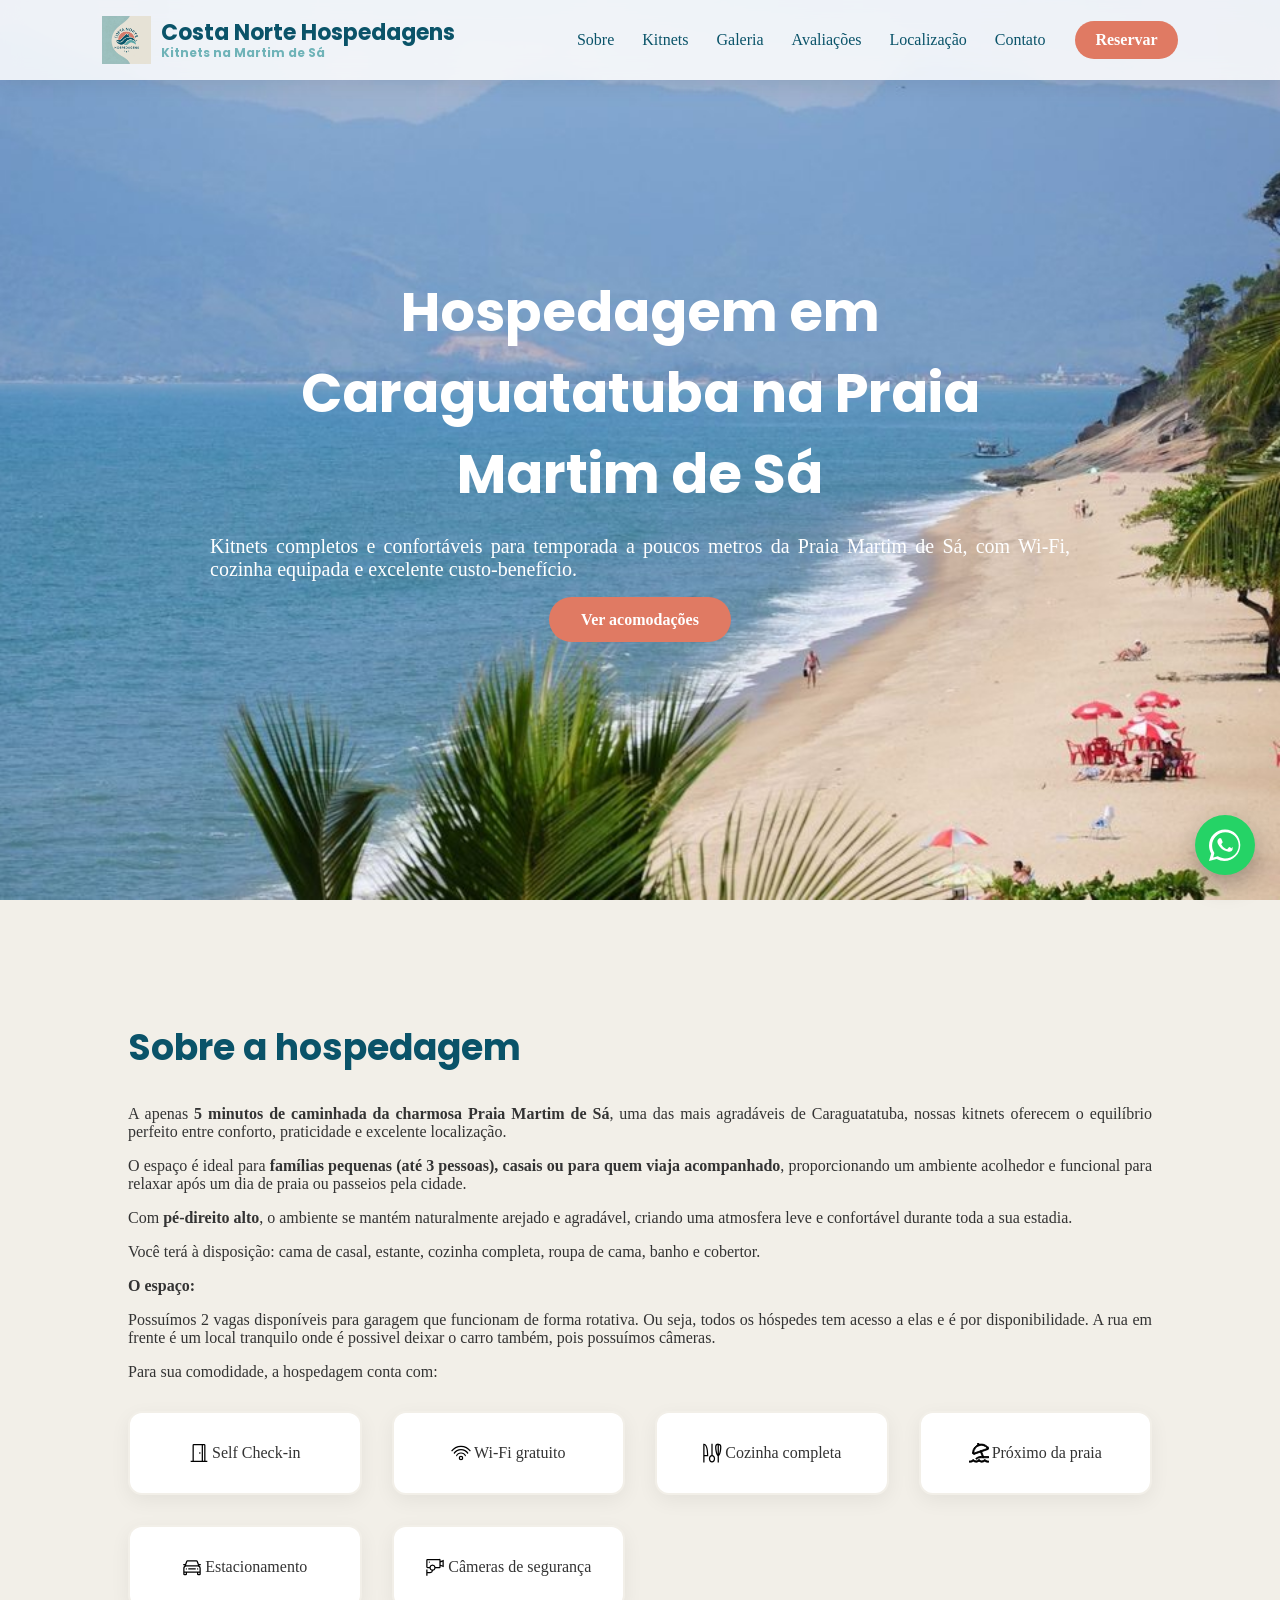
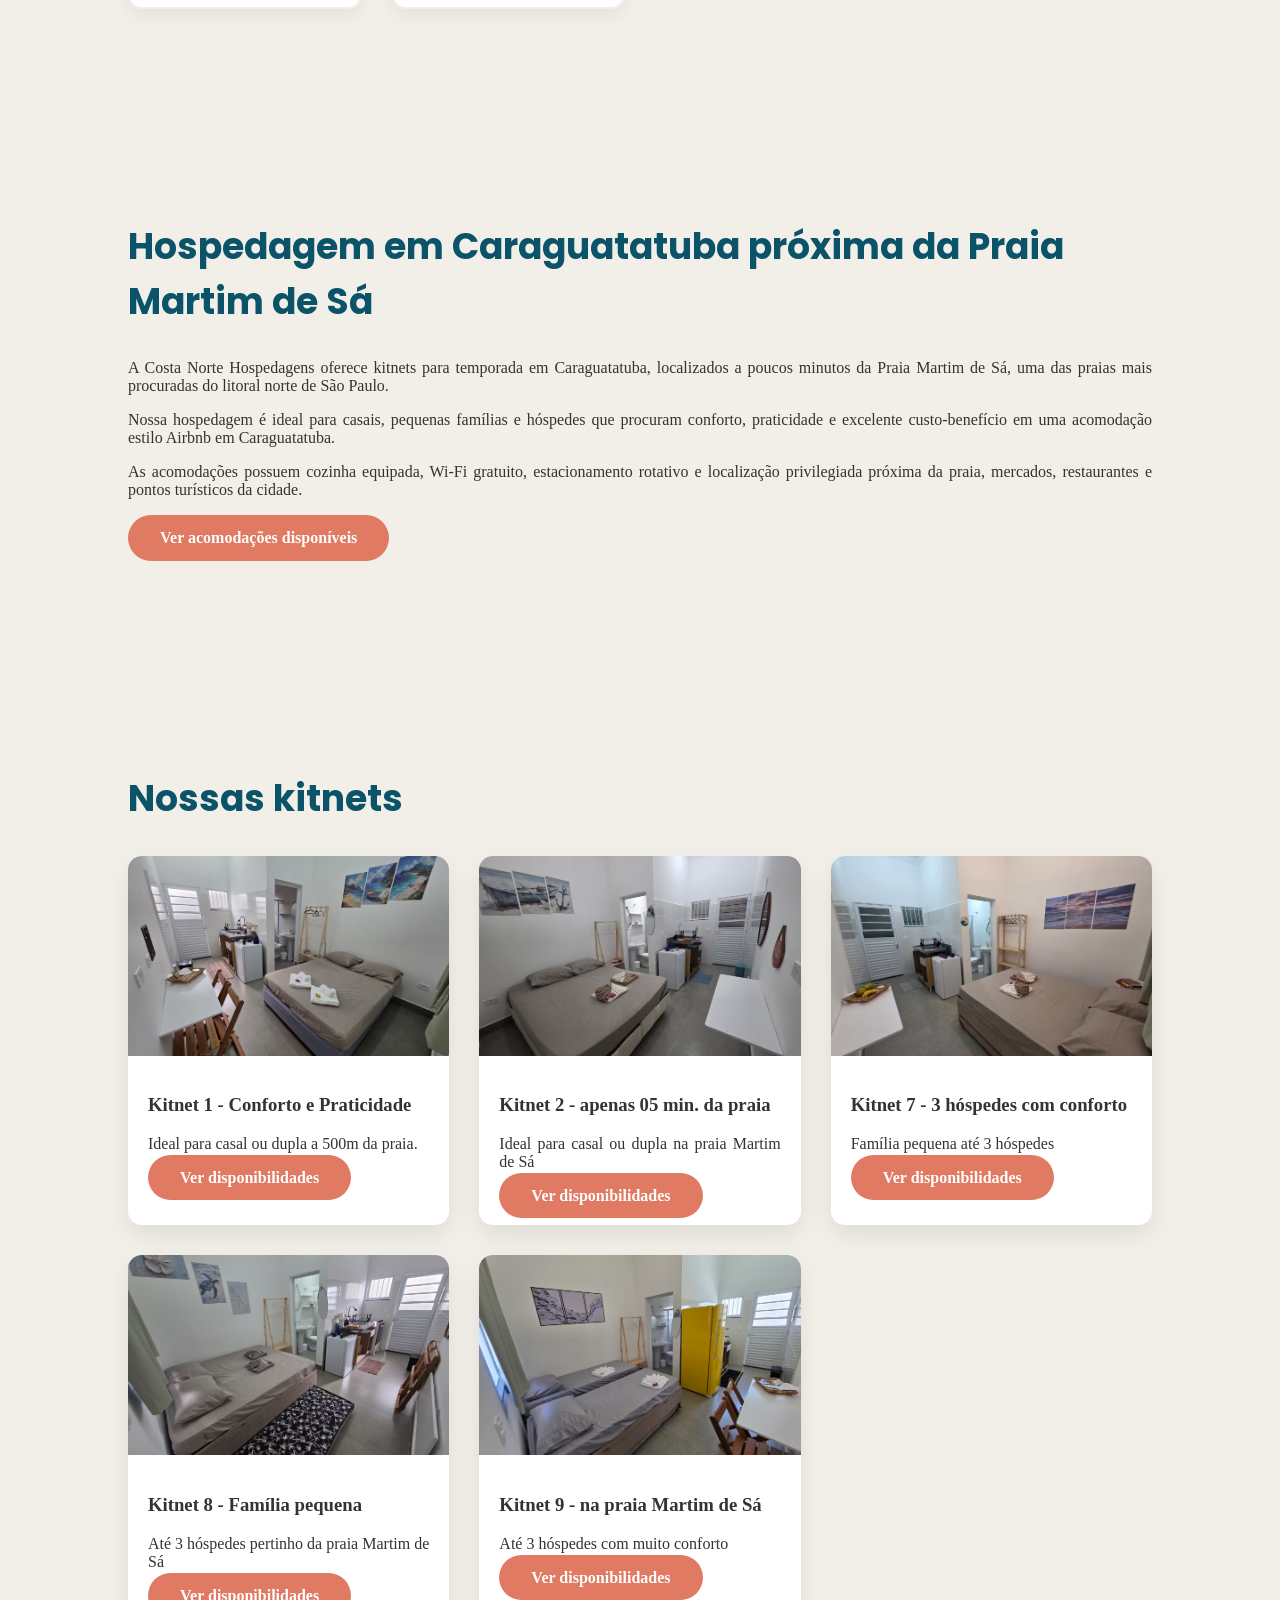
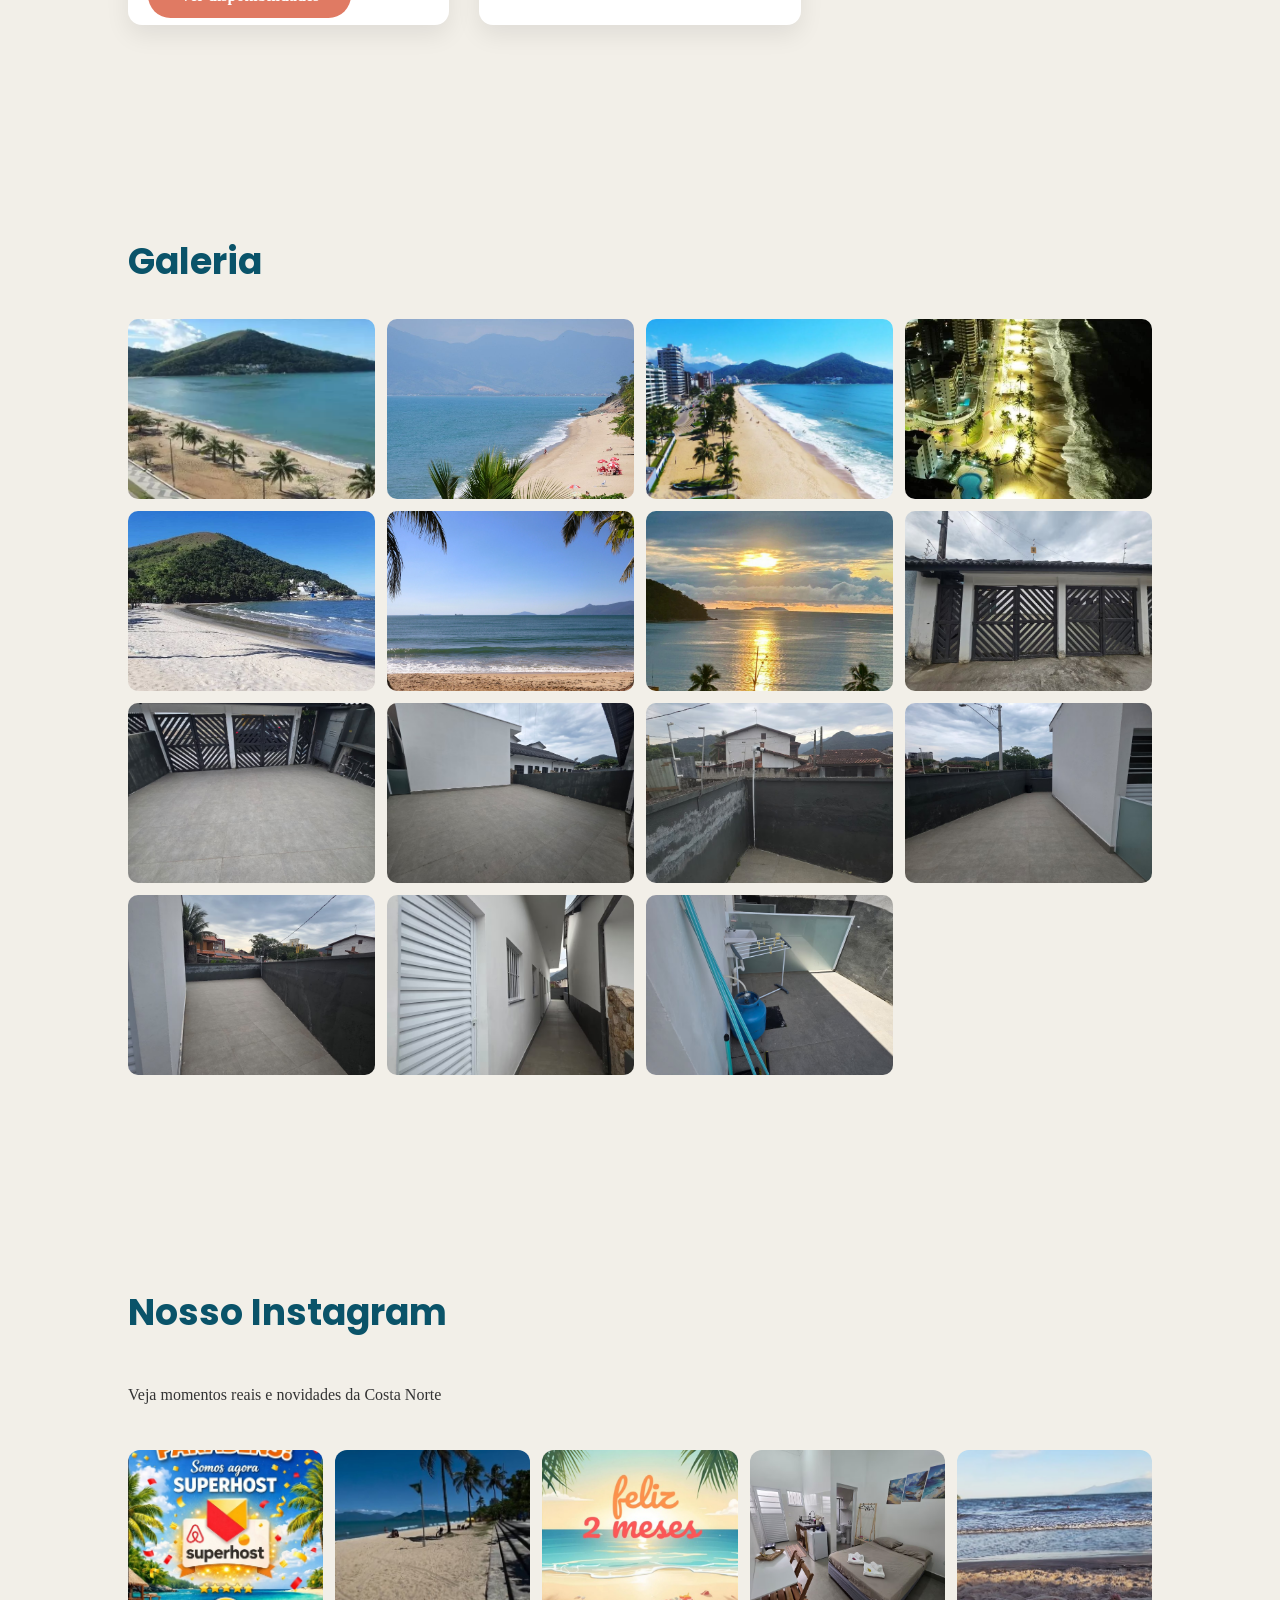
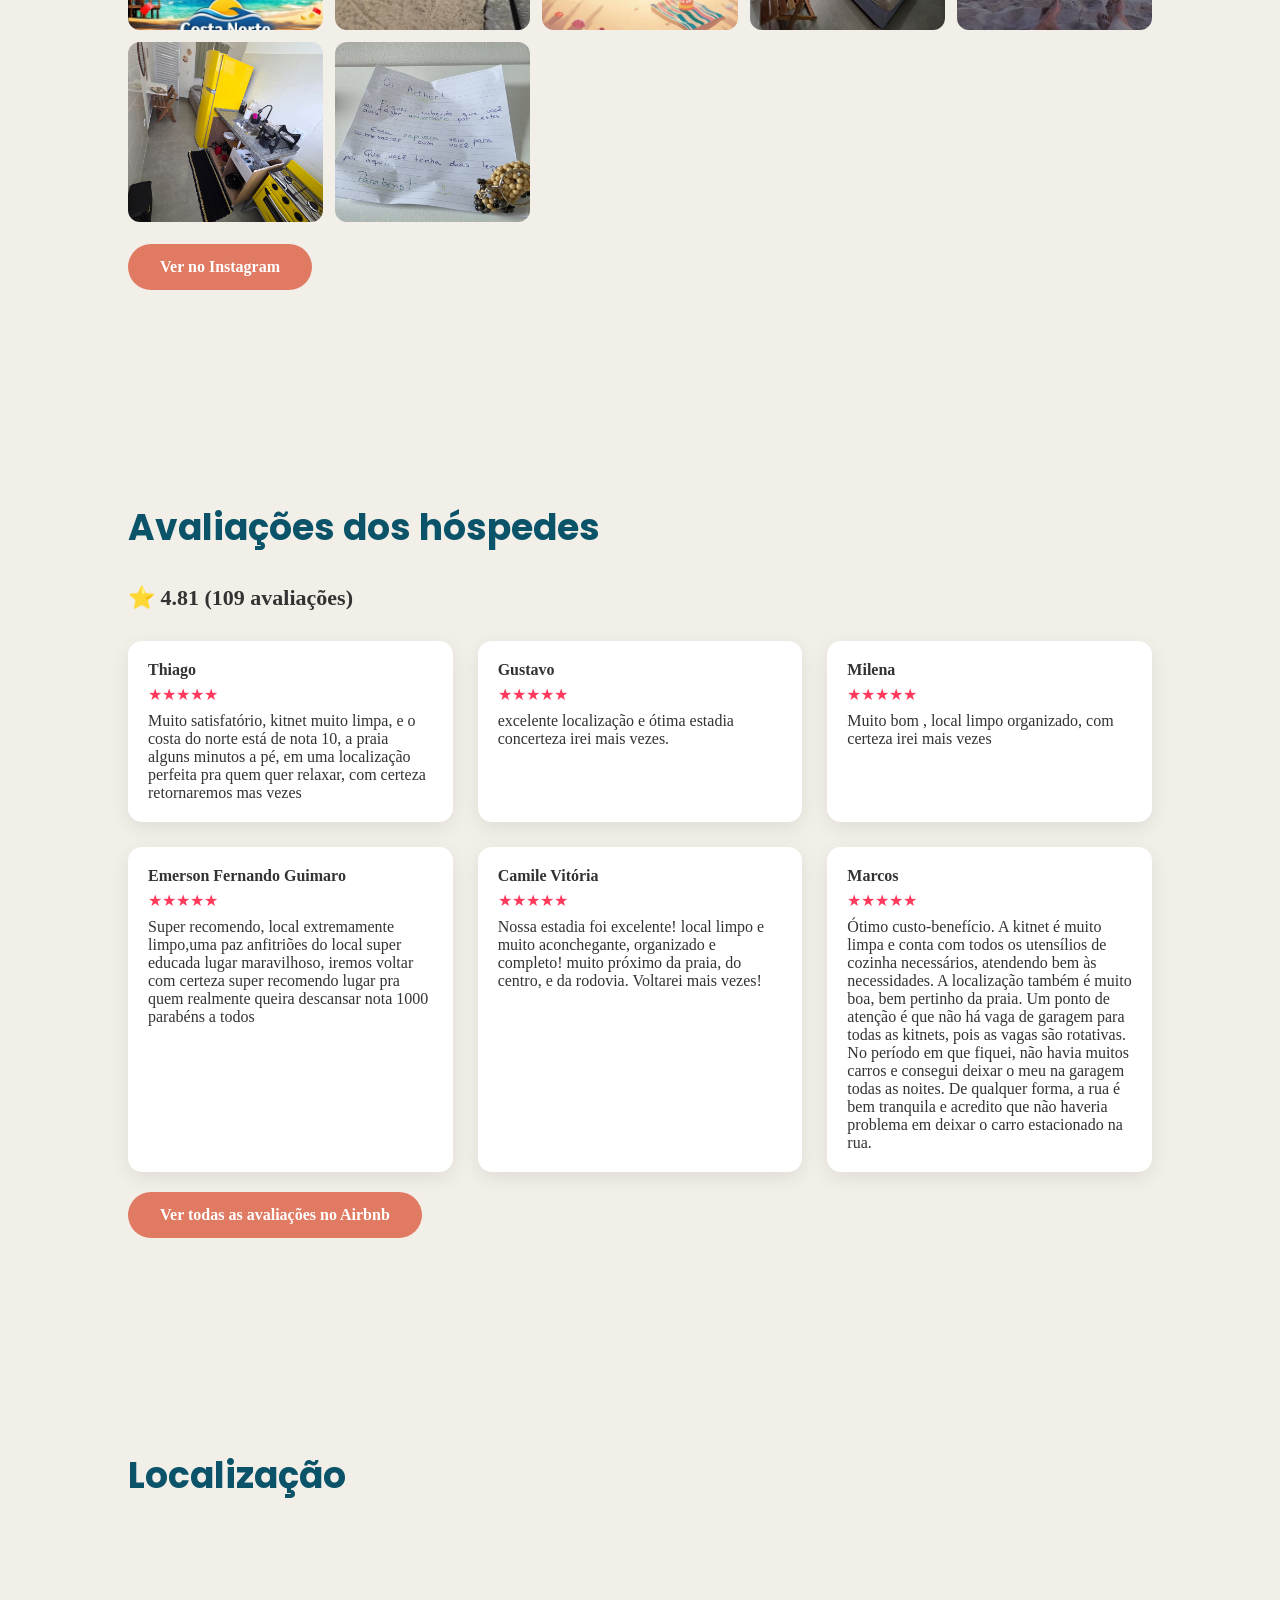
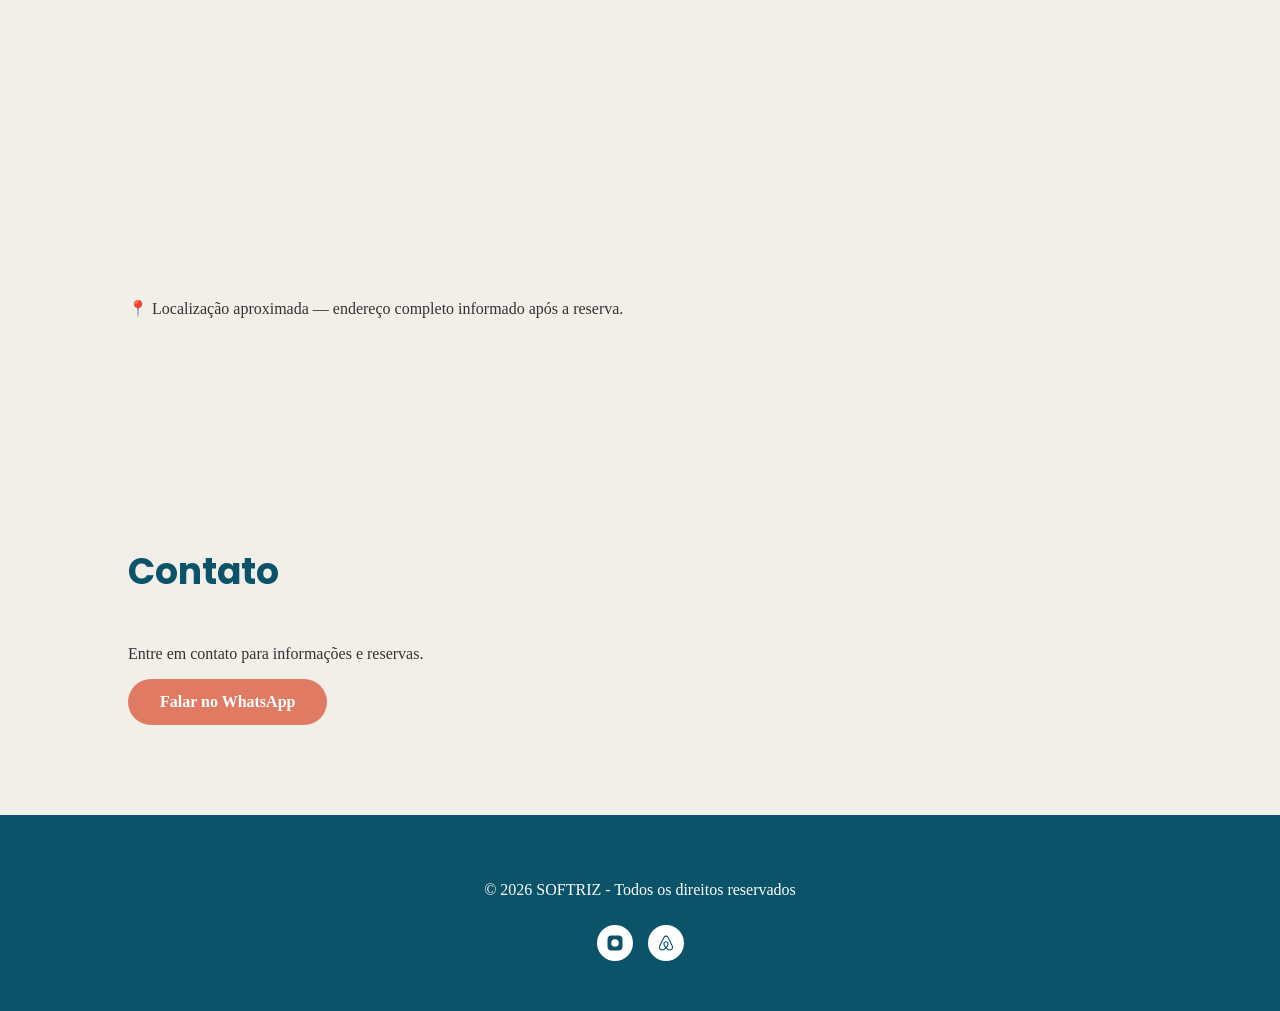
==== index.html @ 61e5118e "Add files via upload" ====
<html lang="pt-BR">

<head>
    <meta charset="UTF-8">
    <meta name="viewport" content="width=device-width, initial-scale=1.0">
    <title>Hospedagem em Caraguatatuba | Kitnets na Praia Martim de Sá</title>

    <!-- SEO -->
    <meta name="description"
        content="Kitnets para temporada em Caraguatatuba, a 5 min da Praia Martim de Sá. Conforto, Wi-Fi e estacionamento com o melhor custo-benefício. Reserve agora!">
    <!-- <meta name="keywords"
        content="airbnb em Caraguatatuba SP, kitnet Martim de Sá, airbnb Martim de Sá, hospedagem em Caraguatatuba, Costa Norte Hospedagens, hospedagem na praia Martim de Sá" /> -->
    <meta name="robots" content="index, follow" />

    <link rel="canonical" href="https://www.costanortehospedagens.com.br/" />

    <!-- Open Graph -->
    <meta property="og:title" content=">Hospedagem em Caraguatatuba | Kitnets na Praia Martim de Sá" />
    <meta property="og:description"
        content="Sua kitnet a poucos metros da praia em Caraguatatuba. Conforto e praticidade para sua temporada." />
    <meta property="og:image" content="https://www.costanortehospedagens.com.br/img/martim-de-sa3.jpeg" />
    <meta property="og:url" content="https://www.costanortehospedagens.com.br/" />
    <meta property="og:type" content="website" />
    <meta property="og:site_name" content="Costa Norte Hospedagens" />
    <meta property="og:locale" content="pt_BR" />

    <link rel="stylesheet" href="./index.css">

    <link rel="preconnect" href="https://fonts.gstatic.com" crossorigin>
    <link rel="preconnect" href="https://fonts.googleapis.com">
    <link href="https://fonts.googleapis.com/css2?family=Poppins:wght@400;600;700&display=swap" rel="stylesheet">

    <!-- Favicon -->
    <link rel="icon" type="image/png" href="https://www.costanortehospedagens.com.br/img/logo.png" />

    <link rel="preload" as="image" href="img/martim-de-sa3.jpeg">
    <!-- <link rel="preload" as="image" href="img/kitnet1/1.webp">
    <link rel="preload" as="image" href="img/kitnet2/1.webp">
    <link rel="preload" as="image" href="img/kitnet7/1.webp">
    <link rel="preload" as="image" href="img/kitnet8/1.webp">
    <link rel="preload" as="image" href="img/kitnet9/1.webp"> -->

    <!-- Schema Hotel -->
    <script type="application/ld+json">
    {
        "@context": "https://schema.org",
        "@type": "VacationRental",
        "@id": "https://www.costanortehospedagens.com.br/#business",
        "identifier": "https://www.costanortehospedagens.com.br/",
        "name": "Costa Norte Hospedagens",
        "description": "Kitnets para temporada em Caraguatatuba, a 5 minutos da Praia Martim de Sá. Conforto e praticidade no Litoral Norte.",
        "url": "https://www.costanortehospedagens.com.br",
        "telephone": "+5512997701634",
        "datePublished": "2025-10-25",
        "additionalType": "https://schema.org/Apartment",
        "priceRange": "$$",
        
        /* Resolvendo o aviso de 8 imagens (use URLs reais das suas fotos) */
        "image": [
            "https://www.costanortehospedagens.com.br/img/martim-de-sa3.jpeg",
            "https://www.costanortehospedagens.com.br/img/kitnet1/1.webp",
            "https://www.costanortehospedagens.com.br/img/kitnet1/2.webp",
            "https://www.costanortehospedagens.com.br/img/kitnet2/1.webp",
            "https://www.costanortehospedagens.com.br/img/kitnet2/2.webp",
            "https://www.costanortehospedagens.com.br/img/kitnet3/1.webp",
            "https://www.costanortehospedagens.com.br/img/kitnet3/2.webp",
            "https://www.costanortehospedagens.com.br/img/fachada.jpg"
        ],

        "address": {
            "@type": "PostalAddress",
            "streetAddress": "Rua Alexandre de Souza Freire, 205, Martim de Sá",
            "addressLocality": "Caraguatatuba",
            "addressRegion": "SP",
            "postalCode": "11662-480",
            "addressCountry": "BR"
        },

        /* Resolvendo o erro crítico containsPlace */
        "containsPlace": [
            {
                "@type": "Accommodation",
                "name": "Kitnet Casal Costa Norte",
                "description": "Unidade privativa para casais com cama de casal e cozinha.",
                "occupancy": {
                    "@type": "QuantitativeValue",
                    "maxValue": 2
                },
                "numberOfBedrooms": 1,
                "numberOfBathroomsTotal": 1,
                "bed": {
                    "@type": "BedDetails",
                    "numberOfBeds": 1,
                    "type": "Cama de Casal"
                },
                "amenityFeature": [
                    { "@type": "LocationFeatureSpecification", "name": "Wi-Fi", "value": true },
                    { "@type": "LocationFeatureSpecification", "name": "Cozinha equipada", "value": true }
                ]
            },
            {
                "@type": "Accommodation",
                "name": "Kitnet Família Costa Norte",                
                "description": "Unidade privativa para casais com cama de casal e cozinha.",
                "occupancy": {
                    "@type": "QuantitativeValue",
                    "maxValue": 3
                },
                "numberOfBedrooms": 1,
                "numberOfBathroomsTotal": 1,
                "bed": {
                    "@type": "BedDetails",
                    "numberOfBeds": 2,
                    "type": "Cama de Casal, cama auxiliar"
                },
                "amenityFeature": [
                    { "@type": "LocationFeatureSpecification", "name": "Wi-Fi", "value": true },
                    { "@type": "LocationFeatureSpecification", "name": "Cozinha equipada", "value": true }
                ]
            }
        ],

        "geo": {
            "@type": "GeoCoordinates",
            "latitude": -23.6245, 
            "longitude": -45.3852
        },
        "amenityFeature": [
            {
                "@type": "LocationFeatureSpecification",
                "name": "Wi-Fi",
                "value": true
            },
            {
                "@type": "LocationFeatureSpecification",
                "name": "Cozinha equipada",
                "value": true
            },
            {
                "@type": "LocationFeatureSpecification",
                "name": "Estacionamento",
                "value": true
            }
        ],
        "review": {
            "datePublished": "2026-05-01",
            "@type": "Review",
            "reviewRating": {
            "@type": "Rating",
            "ratingValue": "5"
            },
            "author": {
            "@type": "Person",
            "name": "Tiago"
            }
        },

        "aggregateRating": {
            "@type": "AggregateRating",
            "ratingValue": "4.8",
            "reviewCount": "109"
        },
        "sameAs": [
            "https://www.instagram.com/costanortehospedagens",
            "https://www.airbnb.com.br/users/profile/1553895779781760983"
        ],        
        "petsAllowed": "false",
        "currenciesAccepted": "BRL",
        "checkinTime": "14:00",
        "checkoutTime": "12:00"        
    }
    </script>     
    <!-- <script type="application/ld+json">
    {
        "@context": "https://schema.org",
        "@type": "VacationRental",
        "name": "Costa Norte Hospedagens",
        "description": "Kitnets para temporada em Caraguatatuba, a 5 minutos da Praia Martim de Sá. Conforto e praticidade no Litoral Norte.",
        "telephone": "+5512997701634",
        "image": "https://www.costanortehospedagens.com.br/img/martim-de-sa3.jpeg",
        "priceRange": "$$",
        "url": "https://www.costanortehospedagens.com.br",
        "address": {
            "@type": "PostalAddress",
            "streetAddress": "Rua Alexandre de Souza Freire, 205, Martim de Sá",
            "addressLocality": "Caraguatatuba",
            "addressRegion": "SP",
            "postalCode": "11662-480",
            "addressCountry": "BR"
        },
        "geo": {
            "@type": "GeoCoordinates",
            "latitude": -23.6245, 
            "longitude": -45.3852
        },
        "amenityFeature": [
            {
                "@type": "LocationFeatureSpecification",
                "name": "Wi-Fi",
                "value": true
            },
            {
                "@type": "LocationFeatureSpecification",
                "name": "Cozinha equipada",
                "value": true
            },
            {
                "@type": "LocationFeatureSpecification",
                "name": "Estacionamento",
                "value": true
            }
        ],
        "review": {
            "@type": "Review",
            "reviewRating": {
            "@type": "Rating",
            "ratingValue": "5"
            },
            "author": {
            "@type": "Person",
            "name": "Tiago"
            }
        },
        "aggregateRating": {
            "@type": "AggregateRating",
            "ratingValue": "4.81",
            "reviewCount": "109"
        },
        "sameAs": [
            "https://www.instagram.com/costanortehospedagens",
            "https://www.airbnb.com.br/users/profile/1553895779781760983"
        ],        
        "petsAllowed": "false",
        "currenciesAccepted": "BRL",
        "checkinTime": "14:00",
        "checkoutTime": "12:00"
    }        
    </script> -->
</head>

<body>
    <div id="menu-overlay"></div>

    <!-- LIGHTBOX GALERIA -->
    <div id="lightbox" class="lightbox">
        <span class="lightbox-close">×</span>
        <button class="lightbox-prev">❮</button>
        <button class="lightbox-next">❯</button>

        <div class="lightbox-content">
            <img id="lightbox-img" src="" alt="Fotos ampliadas da Costa Norte Hospedagens em Caraguatatuba"
                loading="lazy">
            <div class="lightbox-counter" id="lightbox-counter">1 / 1</div>

            <div class="lightbox-thumbs" id="lightbox-thumbs"></div>
        </div>

    </div>

    <header id="site-header">
        <div class="logo">
            <a href="#hero">
                <img src="img/logo.png"
                    alt="Logo Costa Norte Hospedagens na praia Martim de Sá em Caraguatatuba no litoral norte de SP"
                    class="logo-img" loading="lazy">
            </a>
            <div class="logo-text">
                <span id="titulo"></span>
                <span class="slogan">Kitnets na Martim de Sá</span>
            </div>
        </div>
        <nav id="nav">
            <a class="menu-close">
                <svg width="32" height="32" fill="currentColor" class="bi bi-x-lg" viewBox="0 0 16 16">
                    <path
                        d="M2.146 2.854a.5.5 0 1 1 .708-.708L8 7.293l5.146-5.147a.5.5 0 0 1 .708.708L8.707 8l5.147 5.146a.5.5 0 0 1-.708.708L8 8.707l-5.146 5.147a.5.5 0 0 1-.708-.708L7.293 8z" />
                </svg>
            </a>
            <a href="#sobre">Sobre</a>
            <a href="#kitnets">Kitnets</a>
            <a href="#galeria">Galeria</a>
            <a href="#avaliacoes">Avaliações</a>
            <a href="#localizacao">Localização</a>
            <a href="#contato">Contato</a>
            <a id="reserva" class="btn-reservar" href="https://airbnb.com/h/costanortehospedagenskitnet1"
                target="_blank" rel="noopener">Reservar</a>
        </nav>
        <div class="menu-toggle" id="menu-toggle">
            <a>
                <svg width="32" height="32" fill="currentColor" class="bi bi-list" viewBox="0 0 16 16">
                    <path fill-rule="evenodd"
                        d="M2.5 12a.5.5 0 0 1 .5-.5h10a.5.5 0 0 1 0 1H3a.5.5 0 0 1-.5-.5m0-4a.5.5 0 0 1 .5-.5h10a.5.5 0 0 1 0 1H3a.5.5 0 0 1-.5-.5m0-4a.5.5 0 0 1 .5-.5h10a.5.5 0 0 1 0 1H3a.5.5 0 0 1-.5-.5" />
                </svg>
            </a>
        </div>
    </header>

    <!-- <section id="hero" class="hero">
        <h1>Sua hospedagem no litoral norte de SP</h1>
        <p>Kitnets confortáveis perto da praia para sua temporada perfeita</p>
        <a id="btn_hero" class="btn" href="https://airbnb.com/h/costanortehospedagenskitnet1" target="_blank">Ver
            disponibilidade</a>
    </section> -->

    <section class="hero">
        <img class="hero-bg" src="img/martim-de-sa3.jpeg"
            alt="Hospedagem em Caraguatatuba próxima da Praia Martim de Sá" fetchpriority="high" decoding="async">

        <!-- <div class="hero-overlay"></div> -->

        <div class="hero-content">
            <h1>Hospedagem em Caraguatatuba na Praia Martim de Sá</h1>
            <!-- <p>Kitnets confortáveis e equipadas para sua temporada perfeita no Litoral Norte.</p> -->
            <p>Kitnets completos e confortáveis para temporada a poucos metros da Praia Martim de Sá, com Wi-Fi,
                cozinha equipada e excelente custo-benefício.</p>
            <a id="btn_hero" class="btn" href="#kitnets">Ver acomodações</a>
        </div>
    </section>

    <section id="sobre">
        <h2>Sobre a hospedagem</h2>
        <p>
            A apenas <b>5 minutos de caminhada da charmosa Praia Martim de Sá</b>, uma das mais agradáveis de
            Caraguatatuba,
            nossas kitnets oferecem o equilíbrio perfeito entre conforto, praticidade e excelente localização.
        </p>
        <p>
            O espaço é ideal para <b>famílias pequenas (até 3 pessoas), casais ou para quem viaja acompanhado</b>,
            proporcionando um ambiente acolhedor e
            funcional para relaxar após um dia de praia ou passeios pela cidade.
        </p>
        <p>
            Com <b>pé-direito alto</b>, o ambiente se mantém naturalmente arejado e agradável, criando uma atmosfera
            leve e confortável durante toda a sua estadia.
        </p>
        <p>
            Você terá à disposição: cama de casal, estante, cozinha completa, roupa de cama, banho e cobertor.
        </p>
        <p>
            <b>O espaço:</b>
        </p>
        <p>
            Possuímos 2 vagas disponíveis para garagem que funcionam de forma rotativa. Ou seja, todos os hóspedes tem
            acesso a elas e é por disponibilidade.
            A rua em frente é um local tranquilo onde é possivel deixar o carro também, pois possuímos câmeras.
        </p>
        <p>
            Para sua comodidade, a hospedagem conta com:
        </p>

        <div class="features">
            <div class="feature">
                <svg viewBox="0 0 32 32" aria-hidden="true" role="presentation" focusable="false">
                    <path
                        d="M24.33 1.67a2 2 0 0 1 2 1.85v24.81h3v2H2.67v-2h3V3.67a2 2 0 0 1 1.85-2h.15zm-4 2H7.67v24.66h12.66zm4 0h-2v24.66h2zm-7 11a1.33 1.33 0 1 1 0 2.66 1.33 1.33 0 0 1 0-2.66z">
                    </path>
                </svg>
                <span>Self Check-in</span>
            </div>
            <div class="feature">
                <svg xmlns="http://www.w3.org/2000/svg" viewBox="0 0 32 32" aria-hidden="true" role="presentation"
                    focusable="false">
                    <path
                        d="M16 20.33a3.67 3.67 0 1 1 0 7.34 3.67 3.67 0 0 1 0-7.34zm0 2a1.67 1.67 0 1 0 0 3.34 1.67 1.67 0 0 0 0-3.34zM16 15a9 9 0 0 1 8.04 4.96l-1.51 1.51a7 7 0 0 0-13.06 0l-1.51-1.51A9 9 0 0 1 16 15zm0-5.33c4.98 0 9.37 2.54 11.94 6.4l-1.45 1.44a12.33 12.33 0 0 0-20.98 0l-1.45-1.45A14.32 14.32 0 0 1 16 9.66zm0-5.34c6.45 0 12.18 3.1 15.76 7.9l-1.43 1.44a17.64 17.64 0 0 0-28.66 0L.24 12.24c3.58-4.8 9.3-7.9 15.76-7.9z">
                    </path>
                </svg>
                <span>Wi‑Fi gratuito</span>
            </div>
            <div class="feature">
                <svg xmlns="http://www.w3.org/2000/svg" viewBox="0 0 32 32" aria-hidden="true" role="presentation"
                    focusable="false">
                    <path
                        d="M26 1a5 5 0 0 1 5 5c0 6.39-1.6 13.19-4 14.7V31h-2V20.7c-2.36-1.48-3.94-8.07-4-14.36v-.56A5 5 0 0 1 26 1zm-9 0v18.12c2.32.55 4 3 4 5.88 0 3.27-2.18 6-5 6s-5-2.73-5-6c0-2.87 1.68-5.33 4-5.88V1zM2 1h1c4.47 0 6.93 6.37 7 18.5V21H4v10H2zm14 20c-1.6 0-3 1.75-3 4s1.4 4 3 4 3-1.75 3-4-1.4-4-3-4zM4 3.24V19h4l-.02-.96-.03-.95C7.67 9.16 6.24 4.62 4.22 3.36L4.1 3.3zm19 2.58v.49c.05 4.32 1.03 9.13 2 11.39V3.17a3 3 0 0 0-2 2.65zm4-2.65V17.7c.99-2.31 2-7.3 2-11.7a3 3 0 0 0-2-2.83z">
                    </path>
                </svg>
                <span>Cozinha completa</span>
            </div>
            <div class="feature">
                <svg width="64px" height="64px" viewBox="0 0 24 24" fill="none" xmlns="http://www.w3.org/2000/svg"
                    stroke="#000000" transform="matrix(1, 0, 0, 1, 0, 0)">
                    <g id="SVGRepo_bgCarrier" stroke-width="0"></g>
                    <g id="SVGRepo_tracerCarrier" stroke-linecap="round" stroke-linejoin="round"></g>
                    <g id="SVGRepo_iconCarrier">
                        <path
                            d="M8.53259 18.1345C8.20862 18.3926 8.15523 18.8644 8.41332 19.1884C8.67142 19.5123 9.14328 19.5657 9.46725 19.3076L8.53259 18.1345ZM13.7289 17.0001V16.2501C13.7225 16.2501 13.7162 16.2501 13.7099 16.2503L13.7289 17.0001ZM23.1912 17.7501C23.6054 17.7501 23.9412 17.4143 23.9412 17.0001C23.9412 16.5859 23.6054 16.2501 23.1912 16.2501V17.7501ZM9.46725 19.3076C10.6865 18.3363 12.1895 17.7893 13.7479 17.7498L13.7099 16.2503C11.825 16.2981 10.0073 16.9596 8.53259 18.1345L9.46725 19.3076ZM13.7289 17.7501H23.1912V16.2501H13.7289V17.7501Z"
                            fill="#000000"></path>
                        <path
                            d="M22.0375 7.26015L22.284 7.96848L22.285 7.96813L22.0375 7.26015ZM22.4795 5.72516L23.0656 5.25721L23.0651 5.25651L22.4795 5.72516ZM5.05367 11.7891L4.30369 11.7852L4.30369 11.7859L5.05367 11.7891ZM6.35366 12.7181L6.59958 13.4266L6.60016 13.4264L6.35366 12.7181ZM22.285 7.96813C22.5458 7.87697 22.7809 7.72464 22.9707 7.52391L21.8809 6.49333C21.8557 6.51992 21.8246 6.54009 21.79 6.55217L22.285 7.96813ZM22.9707 7.52391C23.1606 7.32318 23.2995 7.07989 23.3759 6.81442L21.9345 6.39936C21.9244 6.43452 21.906 6.46675 21.8809 6.49333L22.9707 7.52391ZM23.3759 6.81442C23.4524 6.54894 23.4641 6.26901 23.4101 5.99808L21.939 6.29124C21.9462 6.32713 21.9446 6.36421 21.9345 6.39936L23.3759 6.81442ZM23.4101 5.99808C23.3561 5.72715 23.238 5.4731 23.0656 5.25721L21.8934 6.19312C21.9163 6.22171 21.9319 6.25536 21.939 6.29124L23.4101 5.99808ZM23.0651 5.25651C21.7039 3.55587 19.849 2.31893 17.7559 1.71596L17.3407 3.15734C19.1358 3.67446 20.7266 4.7353 21.894 6.19382L23.0651 5.25651ZM17.7559 1.71596C15.6627 1.113 13.4341 1.17364 11.3768 1.88955L11.8698 3.30621C13.6342 2.69223 15.5455 2.64022 17.3407 3.15734L17.7559 1.71596ZM11.3768 1.88955C9.31948 2.60546 7.53466 3.94143 6.26799 5.71358L7.4883 6.58582C8.57464 5.06597 10.1054 3.9202 11.8698 3.30621L11.3768 1.88955ZM6.26799 5.71358C5.00131 7.48573 4.31506 9.60693 4.30369 11.7852L5.80366 11.793C5.81341 9.92487 6.40196 8.10567 7.4883 6.58582L6.26799 5.71358ZM4.30369 11.7859C4.30252 12.0623 4.36763 12.335 4.49355 12.581L5.82881 11.8976C5.81213 11.865 5.80351 11.8289 5.80366 11.7923L4.30369 11.7859ZM4.49355 12.581C4.61947 12.827 4.80254 13.0393 5.0274 13.1999L5.89951 11.9795C5.86973 11.9583 5.84549 11.9302 5.82881 11.8976L4.49355 12.581ZM5.0274 13.1999C5.25226 13.3606 5.51237 13.4651 5.78592 13.5045L5.99998 12.0199C5.96375 12.0147 5.9293 12.0008 5.89951 11.9795L5.0274 13.1999ZM5.78592 13.5045C6.05946 13.544 6.33848 13.5173 6.59958 13.4266L6.10774 12.0096C6.07317 12.0216 6.03621 12.0251 5.99998 12.0199L5.78592 13.5045ZM6.60016 13.4264L22.284 7.96848L21.791 6.55182L6.10717 12.0098L6.60016 13.4264Z"
                            fill="#000000"></path>
                        <path
                            d="M14.8925 9.71063C14.7387 9.32604 14.3022 9.13896 13.9177 9.29277C13.5331 9.44659 13.346 9.88305 13.4998 10.2676L14.8925 9.71063ZM16.3038 17.2786C16.4576 17.6632 16.894 17.8502 17.2786 17.6964C17.6632 17.5426 17.8503 17.1061 17.6965 16.7216L16.3038 17.2786ZM13.4998 10.2676L16.3038 17.2786L17.6965 16.7216L14.8925 9.71063L13.4998 10.2676Z"
                            fill="#000000"></path>
                        <path
                            d="M0.842114 21.5057C0.431041 21.4548 0.056556 21.7468 0.00567908 22.1579C-0.0451979 22.569 0.246799 22.9435 0.657872 22.9943L0.842114 21.5057ZM5.24995 20.75L5.80663 20.2474C5.67053 20.0967 5.4791 20.0076 5.27611 20.0005C5.07313 19.9934 4.87595 20.069 4.72967 20.2099L5.24995 20.75ZM11.9999 20.75L12.5566 20.2474C12.4144 20.0899 12.2121 20 11.9999 20C11.7877 20 11.5854 20.0899 11.4432 20.2474L11.9999 20.75ZM18.7498 20.75L19.2701 20.2099C19.1238 20.069 18.9267 19.9934 18.7237 20.0005C18.5207 20.0076 18.3293 20.0967 18.1932 20.2474L18.7498 20.75ZM20.8302 22.0089L21.0673 21.2974L20.8302 22.0089ZM23.287 23.0009C23.6985 22.9536 23.9938 22.5818 23.9465 22.1702C23.8993 21.7587 23.5274 21.4634 23.1159 21.5107L23.287 23.0009ZM0.657872 22.9943C1.58314 23.1088 2.5223 23.0153 3.40678 22.7204L2.93244 21.2974C2.25987 21.5216 1.54571 21.5928 0.842114 21.5057L0.657872 22.9943ZM3.40678 22.7204C4.29126 22.4256 5.09874 21.937 5.77024 21.2902L4.72967 20.2099C4.21904 20.7017 3.60502 21.0732 2.93244 21.2974L3.40678 22.7204ZM4.69327 21.2526C5.18991 21.8027 5.79646 22.2425 6.4737 22.5434L7.08288 21.1727C6.59742 20.957 6.16264 20.6418 5.80663 20.2474L4.69327 21.2526ZM6.4737 22.5434C7.15094 22.8444 7.88381 22.9999 8.62492 22.9999V21.5C8.09368 21.5 7.56834 21.3885 7.08288 21.1727L6.4737 22.5434ZM8.62492 22.9999C9.36604 22.9999 10.0989 22.8444 10.7761 22.5434L10.167 21.1727C9.6815 21.3885 9.15617 21.5 8.62492 21.5V22.9999ZM10.7761 22.5434C11.4534 22.2425 12.0599 21.8027 12.5566 21.2526L11.4432 20.2474C11.0872 20.6418 10.6524 20.957 10.167 21.1727L10.7761 22.5434ZM11.4432 21.2526C11.9399 21.8027 12.5464 22.2425 13.2236 22.5434L13.8328 21.1727C13.3474 20.957 12.9126 20.6418 12.5566 20.2474L11.4432 21.2526ZM13.2236 22.5434C13.9009 22.8444 14.6337 22.9999 15.3749 22.9999V21.5C14.8436 21.5 14.3183 21.3885 13.8328 21.1727L13.2236 22.5434ZM15.3749 22.9999C16.116 22.9999 16.8488 22.8444 17.5261 22.5434L16.9169 21.1727C16.4314 21.3885 15.9061 21.5 15.3749 21.5V22.9999ZM17.5261 22.5434C18.2033 22.2425 18.8099 21.8027 19.3065 21.2526L18.1932 20.2474C17.8372 20.6418 17.4024 20.957 16.9169 21.1727L17.5261 22.5434ZM18.2295 21.2902C18.9011 21.937 19.7085 22.4256 20.593 22.7204L21.0673 21.2974C20.3948 21.0732 19.7807 20.7017 19.2701 20.2099L18.2295 21.2902ZM20.593 22.7204C21.46 23.0094 22.3795 23.1051 23.287 23.0009L23.1159 21.5107C22.4258 21.5899 21.7266 21.5172 21.0673 21.2974L20.593 22.7204Z"
                            fill="#000000"></path>
                        <path
                            d="M10.9146 2.84426C11.0507 3.23548 11.4782 3.44232 11.8694 3.30625C12.2606 3.17018 12.4675 2.74272 12.3314 2.3515L10.9146 2.84426ZM11.6887 0.503828C11.5527 0.112606 11.1252 -0.094234 10.734 0.0418375C10.3428 0.177909 10.1359 0.605364 10.272 0.996586L11.6887 0.503828ZM12.3314 2.3515L11.6887 0.503828L10.272 0.996586L10.9146 2.84426L12.3314 2.3515Z"
                            fill="#000000"></path>
                    </g>
                </svg>
                <span>Próximo da praia</span>
            </div>
            <div class="feature">
                <svg xmlns="http://www.w3.org/2000/svg" viewBox="0 0 32 32" aria-hidden="true" role="presentation"
                    focusable="false">
                    <path
                        d="M26 19a1 1 0 1 1-2 0 1 1 0 0 1 2 0zM7 18a1 1 0 1 0 0 2 1 1 0 0 0 0-2zm20.7-5 .41 1.12A4.97 4.97 0 0 1 30 18v9a2 2 0 0 1-2 2h-2a2 2 0 0 1-2-2v-2H8v2a2 2 0 0 1-2 2H4a2 2 0 0 1-2-2v-9c0-1.57.75-2.96 1.89-3.88L4.3 13H2v-2h3v.15L6.82 6.3A2 2 0 0 1 8.69 5h14.62c.83 0 1.58.52 1.87 1.3L27 11.15V11h3v2h-2.3zM6 25H4v2h2v-2zm22 0h-2v2h2v-2zm0-2v-5a3 3 0 0 0-3-3H7a3 3 0 0 0-3 3v5h24zm-3-10h.56L23.3 7H8.69l-2.25 6H25zm-15 7h12v-2H10v2z">
                    </path>
                </svg>
                <span>Estacionamento</span>
            </div>
            <div class="feature">
                <svg viewBox="0 0 32 32" aria-hidden="true" role="presentation" focusable="false">
                    <path
                        d="M23 3a2 2 0 0 1 2 1.85v1.67l5-2v11.96l-5-2V16a2 2 0 0 1-1.85 2H16.9a5 5 0 0 1-3.98 3.92A5 5 0 0 1 8.22 26H4v4H2V20h2v4h4a3 3 0 0 0 2.87-2.13A5 5 0 0 1 7.1 18H4a2 2 0 0 1-2-1.85V5a2 2 0 0 1 1.85-2H4zM12 14a3 3 0 1 0 0 6 3 3 0 0 0 0-6zm11-9H4v11h3.1a5 5 0 0 1 9.8 0H23zm5 2.48-3 1.2v3.64l3 1.2zM7 7a1 1 0 1 1 0 2 1 1 0 0 1 0-2z">
                    </path>
                </svg>
                <span>Câmeras de segurança</span>
            </div>
        </div>
    </section>

    <section class="seo-content">
        <!-- <div class="container"> -->

        <h2>Hospedagem em Caraguatatuba próxima da Praia Martim de Sá</h2>

        <p>
            A Costa Norte Hospedagens oferece kitnets para temporada em
            Caraguatatuba, localizados a poucos minutos da Praia Martim de Sá,
            uma das praias mais procuradas do litoral norte de São Paulo.
        </p>

        <p>
            Nossa hospedagem é ideal para casais, pequenas famílias e hóspedes
            que procuram conforto, praticidade e excelente custo-benefício em
            uma acomodação estilo Airbnb em Caraguatatuba.
        </p>

        <p>
            As acomodações possuem cozinha equipada, Wi-Fi gratuito,
            estacionamento rotativo e localização privilegiada próxima da praia,
            mercados, restaurantes e pontos turísticos da cidade.
        </p>

        <!-- </div> -->
        <div>
            <a href="#kitnets" class="btn">
                Ver acomodações disponíveis
            </a>
        </div>
    </section>

    <section id="kitnets">
        <h2>Nossas kitnets</h2>
        <div class="cards">
            <div class="card">
                <img src="img/kitnet1/1.webp" alt="Aluguel de Kitnet em Caraguatatuba - Unidade 1 Costa Norte"
                    loading="lazy">
                <div class="card-content">
                    <h3>Kitnet 1 - Conforto e Praticidade</h3>
                    <p>Ideal para casal ou dupla a 500m da praia.</p>
                    <a class="btn" href="./kitnet-casal-caraguatatuba.html">Ver disponibilidades</a>
                </div>
            </div>

            <div class="card">
                <img src="img/kitnet2/1.webp" alt="Aluguel de Kitnet na Praia Martim de Sá - Unidade 2 Costa Norte"
                    loading="lazy">
                <div class="card-content">
                    <h3>Kitnet 2 - apenas 05 min. da praia</h3>
                    <p>Ideal para casal ou dupla na praia Martim de Sá</p>
                    <a class="btn" href="./kitnet-proxima-praia-martim-de-sa.html">Ver disponibilidades</a>
                </div>
            </div>

            <div class="card">
                <img src="img/kitnet7/1.webp"
                    alt="Aluguel de Kitnet para família em Caraguatatuba - Unidade 7 Costa Norte" loading="lazy">
                <div class="card-content">
                    <h3>Kitnet 7 - 3 hóspedes com conforto</h3>
                    <p>Família pequena até 3 hóspedes</p>
                    <a class="btn" href="./kitnet-familia-caraguatatuba.html">Ver disponibilidades</a>
                </div>
            </div>

            <div class="card">
                <img src="img/kitnet8/1.webp" alt="Aluguel de Kitnet em Caraguatatuba - Unidade 8 Costa Norte"
                    loading="lazy">
                <div class="card-content">
                    <h3>Kitnet 8 - Família pequena</h3>
                    <p>Até 3 hóspedes pertinho da praia Martim de Sá</p>
                    <a class="btn" href="./kitnet-caraguatatuba-martim-de-sa.html">Ver disponibilidades</a>
                </div>
            </div>

            <div class="card">
                <img src="img/kitnet9/1.webp" alt="Aluguel de Kitnet no litoral norte de SP - Unidade 9 Costa Norte"
                    loading="lazy">
                <div class="card-content">
                    <h3>Kitnet 9 - na praia Martim de Sá</h3>
                    <p>Até 3 hóspedes com muito conforto</p>
                    <a class="btn" href="./airbnb-caraguatatuba-praia.html">Ver disponibilidades</a>
                </div>
            </div>

        </div>
    </section>

    <section id="galeria">
        <h2>Galeria</h2>
        <div id="gallery" class="gallery"> </div>
    </section>

    <section id="instagram">

        <h2>Nosso Instagram</h2>

        <p>Veja momentos reais e novidades da Costa Norte</p>

        <div id="instagram-feed" class="instagram-feed"></div>
        <div>
            <a href="https://instagram.com/costanortehospedagens" target="_blank" class="btn" rel="noopener">
                Ver no Instagram
            </a>
        </div>

    </section>

    <section id="avaliacoes" class="airbnb-reviews">
        <h2>Avaliações dos hóspedes</h2>

        <div id="airbnb-rating"></div>

        <div id="airbnb-reviews-list" class="reviews"></div>
        <div>
            <a class="btn" href="https://www.airbnb.com.br/rooms/1581264694372549727/reviews" target="_blank"
                rel="noopener">
                Ver todas as avaliações no Airbnb
            </a>
        </div>
    </section>

    <!-- <section id="avaliacoes">
        <h2>Avaliações dos hóspedes</h2>
        <div class="reviews" id="google-reviews">
        </div>
    </section> -->

    <section id="localizacao">
        <h2>Localização</h2>
        <iframe width="100%" height="350" style="border:0" loading="lazy" allowfullscreen
            src="https://www.google.com/maps?q=Praia+Martim+de+Sá,+Caraguatatuba,+SP&output=embed" loading="lazy">
        </iframe>
        <p class="map-info">
            📍 Localização aproximada — endereço completo informado após a reserva.
        </p>
    </section>

    <section id="contato">
        <h2>Contato</h2>
        <p>Entre em contato para informações e reservas.</p>
        <div>
            <a class="btn" href="https://wa.me/5512997701634" target="_blank" rel="noopener">Falar no WhatsApp</a>
        </div>
    </section>

    <footer>
        <p>© 2026 SOFTRIZ - Todos os direitos reservados</p>
        <div class="socials">
            <a href="https://instagram.com/costanortehospedagens" target="_blank" aria-label="Instagram" rel="noopener">
                <svg viewBox="0 0 24 24">
                    <path
                        d="M7 2C4 2 2 4 2 7v10c0 3 2 5 5 5h10c3 0 5-2 5-5V7c0-3-2-5-5-5H7zm5 5a5 5 0 110 10 5 5 0 010-10z" />
                </svg>
            </a>
            <!-- <a href="https://facebook.com/" target="_blank" aria-label="Facebook">
                <svg viewBox="0 0 24 24">
                    <path
                        d="M22 12a10 10 0 10-11.6 9.9v-7H7.9V12h2.5V9.8c0-2.5 1.5-3.8 3.7-3.8 1.1 0 2.2.2 2.2.2v2.4h-1.2c-1.2 0-1.6.8-1.6 1.5V12h2.8l-.4 2.9h-2.4v7A10 10 0 0022 12z" />
                </svg>
            </a> -->
            <a href="https://www.airbnb.com.br/users/profile/1553895779781760983?previous_page_name=PdpHomeMarketplace"
                target="_blank" aria-label="Airbnb" rel="noopener">
                <svg xmlns="http://www.w3.org/2000/svg" x="0px" y="0px" width="100" height="100" viewBox="0 0 48 48">
                    <path
                        d="M42.459,32.519c-1.037-3.336-9.539-19.596-12.12-24.5l-0.026-0.048C29.153,5.559,26.676,4,24,4 s-5.153,1.559-6.291,3.929L17.661,8.02C15.08,12.923,6.578,29.183,5.542,32.518C5.261,33.421,5,34.407,5,35.5 c0,4.687,3.813,8.5,8.5,8.5c4.654,0,7.612-1.949,10.5-5.184C26.888,42.051,29.846,44,34.5,44c4.687,0,8.5-3.813,8.5-8.5 C43,34.407,42.739,33.421,42.459,32.519z M23.999,34.662C22.33,32.515,20,28.881,20,26c0-2.206,1.794-4,4-4s4,1.794,4,4 C28,28.872,25.668,32.511,23.999,34.662z M34.5,41c-3.287,0-5.521-1.107-8.325-4.258C27.878,34.596,31,30.104,31,26 c0-3.86-3.141-7-7-7s-7,3.14-7,7c0,4.104,3.122,8.596,4.825,10.742C19.021,39.893,16.787,41,13.5,41C10.468,41,8,38.533,8,35.5 c0-0.653,0.162-1.308,0.406-2.09C9.17,30.95,15.3,18.948,20.316,9.417l0.076-0.146C21.055,7.891,22.471,7,24,7 s2.945,0.891,3.615,2.285l0.068,0.132C32.7,18.948,38.83,30.95,39.595,33.411C39.838,34.192,40,34.847,40,35.5 C40,38.533,37.532,41,34.5,41z">
                    </path>
                </svg>
            </a>
        </div>
    </footer>

    <!-- Botão voltar Topo Fixo -->
    <button id="backToTop" aria-label="Voltar ao topo">

        <svg width="50" height="50" viewBox="0 0 100 100">

            <!-- círculo de fundo -->
            <circle cx="50" cy="50" r="45" stroke="rgba(255,255,255,0.2)" stroke-width="6" fill="none" />

            <!-- progresso -->
            <circle id="progressCircle" cx="50" cy="50" r="45" stroke="white" stroke-width="6" fill="none"
                stroke-linecap="round" stroke-dasharray="283" stroke-dashoffset="283" />

        </svg>

        <span class="arrow"><svg enable-background="new 0 0 24 24" height="48px" viewBox="0 0 24 24" width="48px"
                fill="white">
                <g>
                    <rect fill="none" height="48" width="48" />
                </g>
                <g>
                    <polygon points="5,12 6.41,13.41 12,7.83 17.59,13.41 19,12 12,5" />
                </g>
            </svg>
        </span>

    </button>

    <!-- Botão WhatsApp Fixo -->
    <a href="https://wa.me/5512997701634" class="whatsapp-float" target="_blank" aria-label="WhatsApp" rel="noopener">
        <svg xmlns="http://www.w3.org/2000/svg" viewBox="0 0 32 32">
            <path
                d="M16 .4C7.2.4 0 7.6 0 16.4c0 2.9.8 5.7 2.2 8.1L0 32l7.7-2c2.3 1.3 4.9 2 7.6 2 8.8 0 16-7.2 16-16S24.8.4 16 .4zm0 29c-2.4 0-4.7-.6-6.7-1.8l-.5-.3-4.6 1.2 1.2-4.5-.3-.5c-1.3-2.1-2-4.5-2-7 0-7.3 6-13.3 13.3-13.3S29.7 9.1 29.7 16.4 23.7 29.4 16 29.4zm7.3-9.9c-.4-.2-2.4-1.2-2.7-1.3-.4-.1-.6-.2-.9.2-.3.4-1 1.3-1.3 1.6-.2.2-.5.3-.9.1-.4-.2-1.6-.6-3-1.9-1.1-1-1.9-2.3-2.1-2.7-.2-.4 0-.6.2-.8.2-.2.4-.5.6-.7.2-.2.3-.4.4-.6.1-.2.1-.5 0-.7-.1-.2-.9-2.1-1.2-2.8-.3-.7-.6-.6-.9-.6h-.8c-.3 0-.7.1-1 .5-.3.4-1.3 1.2-1.3 3 0 1.7 1.3 3.4 1.5 3.6.2.2 2.6 4 6.4 5.4 3.8 1.4 3.8.9 4.5.9.7 0 2.4-1 2.7-2 .3-1 .3-1.9.2-2.1-.1-.2-.4-.3-.8-.5z" />
        </svg>
    </a>

    <!-- MODAL RESERVAS -->
    <div id="modal-reservas" class="modal">
        <div class="modal-content">
            <span class="modal-close">&times;</span>

            <h2>Escolha sua Kitnet</h2>

            <div class="modal-buttons">
                <a href="https://airbnb.com/h/costanortehospedagenskitnet1" class="btn" target="_blank"
                    rel="noopener">Kitnet 1</a>
                <a href="https://airbnb.com/h/costanortehospedagenskitnet2" class="btn" target="_blank"
                    rel="noopener">Kitnet 2</a>
                <a href="https://airbnb.com/h/costanortehospedagenskitnet7" class="btn" target="_blank"
                    rel="noopener">Kitnet 7</a>
                <a href="https://airbnb.com/h/costanortehospedagenskitnet8" class="btn" target="_blank"
                    rel="noopener">Kitnet 8</a>
                <a href="https://airbnb.com/h/costanortehospedagenskitnet9" class="btn" target="_blank"
                    rel="noopener">Kitnet 9</a>
            </div>

        </div>
    </div>
</body>

<script src="./index.js"></script>

</html>
---- index.css ----
:root {
    --azul: #0a5369;
    --azul-claro: #6FB3B8;
    --areia: #F2EFE8;
    --coral: #E07A63;
}

* {
    box-sizing: border-box
}

body {
    margin: 0;
    font-family: Inter;
    background: var(--areia);
    color: #333;
}

/* header {
            position: sticky;
            top: 0;
            background: white;
            display: flex;
            justify-content: space-between;
            align-items: center;
            padding: 18px 8%;
            box-shadow: 0 4px 15px rgba(0, 0, 0, 0.05);
            z-index: 10;
        } */

header {
    position: fixed;
    top: 0;
    left: 0;
    width: 100%;
    display: flex;
    justify-content: space-between;
    align-items: center;
    padding: 16px 8%;
    background: rgba(255, 255, 255, 0.85);
    backdrop-filter: blur(10px);
    box-shadow: 0 4px 20px rgba(0, 0, 0, 0.08);
    z-index: 1000;
    transition: all .3s ease;
}

img {
    max-width: 100%;
    height: auto;
}

p {
    text-align: justify;
}

/* .logo {
            font-family: Poppins;
            font-weight: 700;
            color: var(--azul);
            font-size: 22px;
            display: flex;
            align-items: center;
        } */

.logo {
    display: flex;
    align-items: center;
    gap: 10px;
    font-family: Poppins;
    font-weight: 700;
    color: var(--azul);
    font-size: 22px;
}

.logo img {
    height: 48px;
    width: auto;
}

/* .logo-img {
            width: 50px;
            height: 50px;
            margin-right: 5px;
        } */

.logo-text {
    display: flex;
    flex-direction: column;
    line-height: 1.1;
}

.brand {
    font-size: 20px;
    font-weight: 700;
}

.slogan {
    font-size: 12px;
    color: var(--azul-claro);
    /* opacity: .7; */
}

nav {
    display: flex;
    align-items: center;
}

/* nav a {
            margin-left: 25px;
            text-decoration: none;
            color: var(--azul);
            font-weight: 500;
        } */

nav a {
    margin-left: 28px;
    text-decoration: none;
    color: var(--azul);
    font-weight: 500;
    position: relative;
}

nav a::after {
    content: "";
    position: absolute;
    left: 0;
    bottom: -6px;
    width: 0;
    height: 2px;
    background: var(--coral);
    transition: .3s;
}

nav a:hover::after {
    width: 100%;
}

nav a.menu-close {
    display: none;
}

.btn-reservar {
    margin-left: 30px;
    background: var(--coral);
    padding: 10px 20px;
    border-radius: 25px;
    color: white;
    font-weight: 600;
}

.btn-reservar:hover {
    transform: translateY(-6px);
    background: #c16854;
}

.btn-reservar::after {
    display: none;
}

/* .hero {
    height: 100vh;
    background: url("./img/martim-de-sa3.jpeg") center/cover no-repeat;
    display: flex;
    flex-direction: column;
    justify-content: center;
    align-items: center;
    text-align: center;
    color: white;
    padding: 20px;
} */

.hero {
    position: relative;
    min-height: 100vh;

    display: flex;
    align-items: center;
    justify-content: center;

    overflow: hidden;
}

.hero-bg {
    position: absolute;
    inset: 0;

    width: 100%;
    height: 100%;

    object-fit: cover;

    z-index: 1;
}

/* .hero-overlay {
    position: absolute;
    inset: 0;

    background: rgba(0, 0, 0, 0.45);

    z-index: 2;
} */

.hero-content {
    position: relative;
    z-index: 3;

    max-width: 900px;

    padding: 20px;

    text-align: center;

    color: #fff;
}

.hero h1 {
    font-family: Poppins;
    font-size: 54px;
    margin: 0;
}

/* .hero-content h1 {
    font-size: clamp(2.2rem, 5vw, 4.5rem);
    line-height: 1.1;

    margin-bottom: 20px;
} */
.hero p {
    font-size: 20px;
    margin: 20px 0 30px;
}

/* .hero-content p {
    font-size: clamp(1rem, 2vw, 1.3rem);

    line-height: 1.7;

    margin-bottom: 32px;
} */

@media (max-width: 768px) {

    .hero {
        min-height: 90vh;
    }

    .hero-content {
        padding: 16px;
    }

}

.btn {
    background: var(--coral);
    padding: 14px 32px;
    border-radius: 30px;
    color: white;
    font-weight: 600;
    text-decoration: none;
    transition: .3s;
}

.btn:hover,
.btn.active {
    transform: translateY(-6px);
    background: #c16854;
}

@media (max-width: 768px) {

    .btn:hover,
    .btn.active {
        transform: scale(1.1);
    }
}

section {
    padding: 90px 10%;
}

h2 {
    font-family: Poppins;
    font-size: 36px;
    color: var(--azul);
    margin-bottom: 30px;
}

.features {
    display: grid;
    grid-template-columns: repeat(auto-fit, minmax(200px, 1fr));
    gap: 30px;
    margin-top: 30px;
}

.feature {
    display: flex;
    justify-content: center;
    align-items: center;
    background: white;
    padding: 30px;
    border-radius: 14px;
    text-align: center;
    box-shadow: 0 6px 20px rgba(0, 0, 0, 0.06);
}

/* .feature {
    position: relative;
    overflow: hidden;
    transition: transform .3s ease;
}  */

/* .feature {
    position: relative;
    z-index: 1;
} */

.feature {
    position: relative;
    border-radius: 14px;
    padding: 30px;

    background:
        linear-gradient(white, white) padding-box;

    border: 2px solid transparent;

    transition: transform .3s ease;
}

/* .feature::before {
    content: "";
    position: absolute;
    inset: -2px;
    
    border-radius: 16px;

    background: linear-gradient(90deg,
            transparent,
            var(--coral),
            transparent);

    background-size: 200% 100%;

    opacity: 0;
    z-index: -1;
} */

@keyframes borderRun {
    0% {
        background-position: 0% 50%, 0% 50%;
    }

    100% {
        background-position: 0% 50%, 200% 50%;
    }
}

/* hover + active */
/* .feature:hover::before,
.feature.active::before {
    opacity: 1;
    transform: translateX(0);
} */

/* .feature:hover::before,
.feature.active::before {
    opacity: 1;
    animation: borderRun 1.5s linear infinite;
} */

.feature:hover,
.feature.active {
    background:
        linear-gradient(white, white) padding-box,
        linear-gradient(90deg, transparent, var(--coral), transparent) border-box;

    background-size: 100% 100%, 200% 100%;
    animation: borderRun 1.5s linear infinite;

    transform: translateY(-6px) scale(1.02);
}

/* .feature:hover,
.feature.active {
    transform: translateY(-6px) scale(1.02);
} */

/* .feature:hover {
    box-shadow: 0 10px 25px rgba(224, 122, 99, 0.25);
} */

.feature svg {
    display: flex;
    margin-right: 3px;
    width: 20px;
    height: 20px;
}

@media (max-width: 768px) {
    .feature::before {
        animation-duration: 2.5s;
    }
}

.cards {
    display: grid;
    grid-template-columns: repeat(auto-fit, minmax(280px, 1fr));
    gap: 30px;
}

.card {
    background: white;
    border-radius: 14px;
    overflow: hidden;
    box-shadow: 0 10px 25px rgba(0, 0, 0, 0.08);
    transition: .3s;
}

.card:hover,
.card.active {
    transform: translateY(-6px);
}

@media (max-width: 768px) {

    .card:hover,
    .card.active {
        transform: scale(1.1);
    }
}

.card img {
    width: 100%;
    height: 200px;
    object-fit: cover;
}

.card-content {
    padding: 20px;
}

.gallery {
    display: grid;
    grid-template-columns: repeat(auto-fit, minmax(200px, 1fr));
    gap: 12px;
}

.gallery img {
    width: 100%;
    border-radius: 10px;
    height: 180px;
    object-fit: cover;
    cursor: pointer;
    will-change: transform;
}

.gallery img:hover,
.gallery img.active {
    transform: translateY(-6px);
}

@media (max-width: 768px) {

    .gallery img:hover,
    .gallery img.active {
        transform: scale(1.1);
    }
}

.card,
.feature,
.gallery img {
    transform: translateZ(0);
}

#instagram,
#contato,
#avaliacoes {
    display: flex;
    flex-direction: column;
}

#instagram div,
#contato div,
.seo-content div,
#avaliacoes>div:last-child {
    display: flex;
}

.reviews {
    display: grid;
    grid-template-columns: repeat(auto-fit, minmax(233px, 1fr));
    gap: 25px;
    padding-bottom: 20px;
}

.review {
    background: white;
    padding: 25px;
    border-radius: 14px;
    box-shadow: 0 6px 20px rgba(0, 0, 0, 0.06);
}

footer {
    background: var(--azul);
    color: white;
    padding: 50px 10%;
    text-align: center;
    display: flex;
    flex-direction: column;
    align-items: center;
}

.socials {
    display: flex;
    gap: 15px;
    margin-top: 10px;
}

.socials a {
    width: 36px;
    height: 36px;
    border-radius: 50%;
    background: white;
    display: flex;
    align-items: center;
    justify-content: center;
}

/* .socials a {
            margin: 0 10px;
            color: white;
            font-size: 22px;
            text-decoration: none;
        } */

.socials svg {
    width: 18px;
    fill: var(--azul);
}

.socials a:hover {
    background: var(--coral);
}

.socials a:hover svg {
    fill: white;
}

.whatsapp-float {
    position: fixed;
    width: 60px;
    height: 60px;
    bottom: 25px;
    right: 25px;
    background: #25D366;
    border-radius: 50%;
    display: flex;
    align-items: center;
    justify-content: center;
    box-shadow: 0 10px 25px rgba(0, 0, 0, .25);
    z-index: 999;
    animation: pulse 2s infinite;
}

.oculto {
    display: none;
}

@keyframes pulse {
    0% {
        box-shadow: 0 0 0 0 rgba(37, 211, 102, .6);
    }

    70% {
        box-shadow: 0 0 0 15px rgba(37, 211, 102, 0);
    }

    100% {
        box-shadow: 0 0 0 0 rgba(37, 211, 102, 0);
    }
}

.whatsapp-float:hover {
    transform: scale(1.1);
}

.whatsapp-float svg {
    width: 32px;
    fill: white;
}

.menu-toggle {
    display: none;
    flex-direction: column;
    cursor: pointer;
}

.menu-toggle span {
    height: 3px;
    width: 25px;
    background: #333;
    margin: 4px 0;
    border-radius: 2px;
}

#menu-overlay {
    position: fixed;
    top: 0;
    left: 0;
    width: 100%;
    height: 100%;
    background: rgba(0, 0, 0, 0.45);
    opacity: 0;
    pointer-events: none;
    transition: .3s;
    z-index: 900;
}

#menu-overlay.active {
    opacity: 1;
    pointer-events: auto;
}

.lightbox {
    position: fixed;
    top: 0;
    left: 0;
    width: 100%;
    height: 100%;
    background: rgba(0, 0, 0, 0.9);
    display: flex;
    align-items: center;
    justify-content: center;
    opacity: 0;
    pointer-events: none;
    transition: .3s;
    z-index: 2000;
}

.lightbox img {
    max-width: 90%;
    max-height: 85%;
    border-radius: 8px;
}

#lightbox-img {
    max-width: 90vw;
    max-height: 70vh;
    object-fit: contain;
}

.lightbox-prev,
.lightbox-next {
    position: absolute;
    top: 50%;
    transform: translateY(-50%);
    background: rgba(255, 255, 255, 0.2);
    border: none;
    font-size: 40px;
    color: white;
    padding: 10px 16px;
    cursor: pointer;
    border-radius: 6px;
}

.lightbox-prev {
    left: 30px
}

.lightbox-next {
    right: 30px
}

.lightbox-counter {
    /* position: absolute;
            bottom: 110px; */
    color: white;
    font-size: 16px;
    background: rgba(0, 0, 0, 0.4);
    padding: 6px 12px;
    border-radius: 20px;
}

.lightbox-counter {
    margin-top: 10px;
    position: relative;
    bottom: auto;
}

.lightbox-content {
    position: relative;
    display: flex;
    flex-direction: column;
    align-items: center;
    justify-content: center;
    max-width: 95vw;
    max-height: 90vh;
}


/* .lightbox-thumbs {
            margin-top: 20px;
            display: flex;
            gap: 10px;
            max-width: 90vw;
            overflow-x: auto;
            padding-bottom: 10px;
        } */

.lightbox-thumbs {
    margin-top: 15px;
    display: flex;
    gap: 10px;
    max-width: 90vw;
    overflow-x: auto;
    padding: 10px 0 5px 0;
    /* justify-content: center; */
}

/* .lightbox-thumbs img {
            height: 60px;
            width: 90px;
            object-fit: cover;
            border-radius: 6px;
            cursor: pointer;
            opacity: .6;
            border: 2px solid transparent;
            transition: .2s;
        } */

.lightbox-thumbs img {
    height: 65px;
    width: 95px;
    object-fit: cover;
    border-radius: 6px;
    cursor: pointer;
    opacity: .65;
    border: 2px solid transparent;
    transition: .2s;
    flex: 0 0 auto;
}

.lightbox-thumbs img.active {
    opacity: 1;
    border: 2px solid white;
    transform: scale(1.05);
}

.lightbox.active {
    opacity: 1;
    pointer-events: auto;
}

.lightbox-close {
    position: absolute;
    top: 30px;
    right: 40px;
    font-size: 40px;
    color: white;
    cursor: pointer;
}

/* ZOOM NA IMAGEM */
#lightbox-img {
    transition: transform .25s ease;
    cursor: zoom-in;
}

#lightbox-img.zoomed {
    transform: scale(1.2);
    cursor: zoom-out;
}

/* BLUR LOADING */
/* .blur-load {
            filter: blur(20px);
            transition: filter .4s ease;
        }

        .blur-loaded {
            filter: blur(0);
        } */

/* MODAL OVERLAY */
.modal {
    position: fixed;
    top: 0;
    left: 0;
    width: 100%;
    height: 100%;

    display: flex;
    justify-content: center;
    align-items: center;

    background: rgba(0, 0, 0, 0.5);
    backdrop-filter: blur(5px);

    opacity: 0;
    visibility: hidden;
    transition: all 0.3s ease;

    z-index: 9999;
}

.modal {
    transition: opacity 0.3s ease, visibility 0.3s ease;
}

.modal.active {
    opacity: 1;
    visibility: visible;
}

/* ANIMAÇÃO */
@keyframes zoomFadeIn {
    0% {
        transform: scale(0.7);
        opacity: 0;
    }

    100% {
        transform: scale(1);
        opacity: 1;
    }
}

/* CONTEÚDO (VIDRO) */
.modal-content {
    background: rgba(255, 255, 255, 0.15);
    backdrop-filter: blur(15px);
    border-radius: 16px;
    padding: 30px;
    width: 90%;
    max-width: 400px;

    text-align: center;
    color: #fff;

    box-shadow: 0 8px 32px rgba(0, 0, 0, 0.3);

    /* estado inicial */
    transform: scale(0.7);
    opacity: 0;
}

/* QUANDO ABRE */
.modal.active .modal-content {
    animation: zoomFadeIn 0.35s ease forwards;
}

.modal-content h2 {
    color: var(--areia);
}

/* BOTÃO FECHAR */
.modal-close {
    position: absolute;
    top: 15px;
    right: 20px;
    font-size: 24px;
    cursor: pointer;
}

/* BOTÕES */
.modal-buttons {
    display: flex;
    flex-direction: column;
    gap: 12px;
    margin-top: 20px;
}

/* .btn-reserva {
    padding: 12px;
    border-radius: 8px;
    text-decoration: none;
    font-weight: bold;

    background: #2ecc71;
    color: #fff;

    transition: 0.3s;
}

.btn-reserva:hover {
    background: #27ae60;
} */

.airbnb-reviews {
    /* max-width: 1100px; */
    margin: auto;
    /* padding: 60px 20px; */
}

#airbnb-rating {
    font-size: 22px;
    margin-bottom: 30px;
    font-weight: 600;
}

.review-card {
    background: white;
    padding: 20px;
    border-radius: 14px;
    box-shadow: 0 6px 20px rgba(0, 0, 0, .08);
    /* margin-bottom: 20px; */
}

.review-card:hover,
.review-card.active {
    transform: translateY(-6px);
}

.review-author {
    font-weight: 600;
    margin-bottom: 6px;
}

.review-stars {
    color: #ff385c;
    margin-bottom: 8px;
}

.airbnb-link {
    display: inline-block;
    margin-top: 20px;
    color: #ff385c;
    font-weight: 600;
    text-decoration: none;
}

#backToTop {

    position: fixed;
    bottom: 100px;
    right: 34px;

    width: 55px;
    height: 55px;

    border-radius: 50%;
    border: none;

    background: var(--coral);

    display: flex;
    align-items: center;
    justify-content: center;

    cursor: pointer;

    opacity: 0;
    visibility: hidden;

    transform: translateY(20px);
    transition: all .3s ease;

    box-shadow: 0 10px 25px rgba(0, 0, 0, .25);

    z-index: 998;
}

#backToTop svg {
    position: absolute;
    transform: rotate(-90deg);
}

#backToTop .arrow {
    position: relative;
    color: white;
    font-size: 18px;
    font-weight: bold;
}

#backToTop .arrow svg {
    transform: rotate(0deg);
    position: relative;
    padding-top: 7px;
}

#backToTop.show {
    opacity: 1;
    visibility: visible;
    transform: translateY(0);
}

#backToTop:hover {
    transform: translateY(-3px) scale(1.05);
    background: #c16854;
}

#instagram .instagram-feed {
    display: grid;
    grid-template-columns: repeat(auto-fit, minmax(180px, 1fr));
    gap: 12px;
    margin-top: 30px;
    padding-bottom: 22px;
}

.instagram-item {
    position: relative;
    overflow: hidden;
    border-radius: 12px;
    cursor: pointer;
}

.instagram-item img {
    width: 100%;
    height: 180px;
    object-fit: cover;
    transition: transform .4s ease;
}

.instagram-item:hover img,
.instagram-item.active img {
    transform: scale(1.1);
}

.instagram-overlay {
    position: absolute;
    bottom: 0;
    left: 0;
    right: 0;

    background: linear-gradient(to top, rgba(0, 0, 0, 0.7), transparent);

    color: white;
    font-size: 14px;
    padding: 10px;

    opacity: 0;
    transition: .3s;
}

.instagram-item:hover .instagram-overlay {
    opacity: 1;
}

@media(max-width:1680px) {
    .reviews {
        grid-template-columns: repeat(auto-fit, minmax(318px, 1fr));
    }
}

/* @media(max-width:1580px) {
    .reviews {
        grid-template-columns: repeat(auto-fit, minmax(303px, 1fr));
    }
} */

/* @media(max-width:1390px) {
    .reviews {
        grid-template-columns: repeat(auto-fit, minmax(260px, 1fr));
    }
} */

@media(max-width:900px) {

    nav {
        position: fixed;
        top: 0;
        right: -100%;
        height: 100vh;
        width: 260px;
        background: white;
        flex-direction: column;
        padding-top: 100px;
        transition: .4s;
        box-shadow: -5px 0 20px rgba(0, 0, 0, 0.1);
    }

    nav a {
        margin: 20px;
        font-size: 18px;
    }

    nav a.menu-close {
        display: flex;
        margin: 0px;
        font-size: 0px;
        position: absolute;
        top: 3%;
        right: 13%;
    }

    .btn-reservar {
        margin: 30px;
        text-align: center;
    }

    nav.active {
        right: 0;
    }

    .menu-toggle {
        display: flex;
    }

    .hero h1 {
        font-size: 36px
    }

    .hero p {
        font-size: 16px
    }

    .whatsapp-float {
        bottom: 20px;
        right: 20px;
    }

    #backToTop {
        right: 23px;
    }
}

@media(max-width:700px) {
    .hero h1 {
        font-size: 35px
    }

    .hero p {
        font-size: 16px
    }

    .whatsapp-float {
        bottom: 13px;
        right: 13px;
    }

    #backToTop {
        bottom: 85px;
        right: 16px;
    }

    /* .logo-img {
                width: 40px;
                height: 40px;
            } */
}

/* .seo-content {
    padding: 60px 20px;
}

.seo-content .container {
    max-width: 900px;
    margin: 0 auto;
}

.seo-content h2 {
    margin-bottom: 20px;
    text-align: center;
}

.seo-content p {
    margin-bottom: 16px;
    line-height: 1.8;
} */
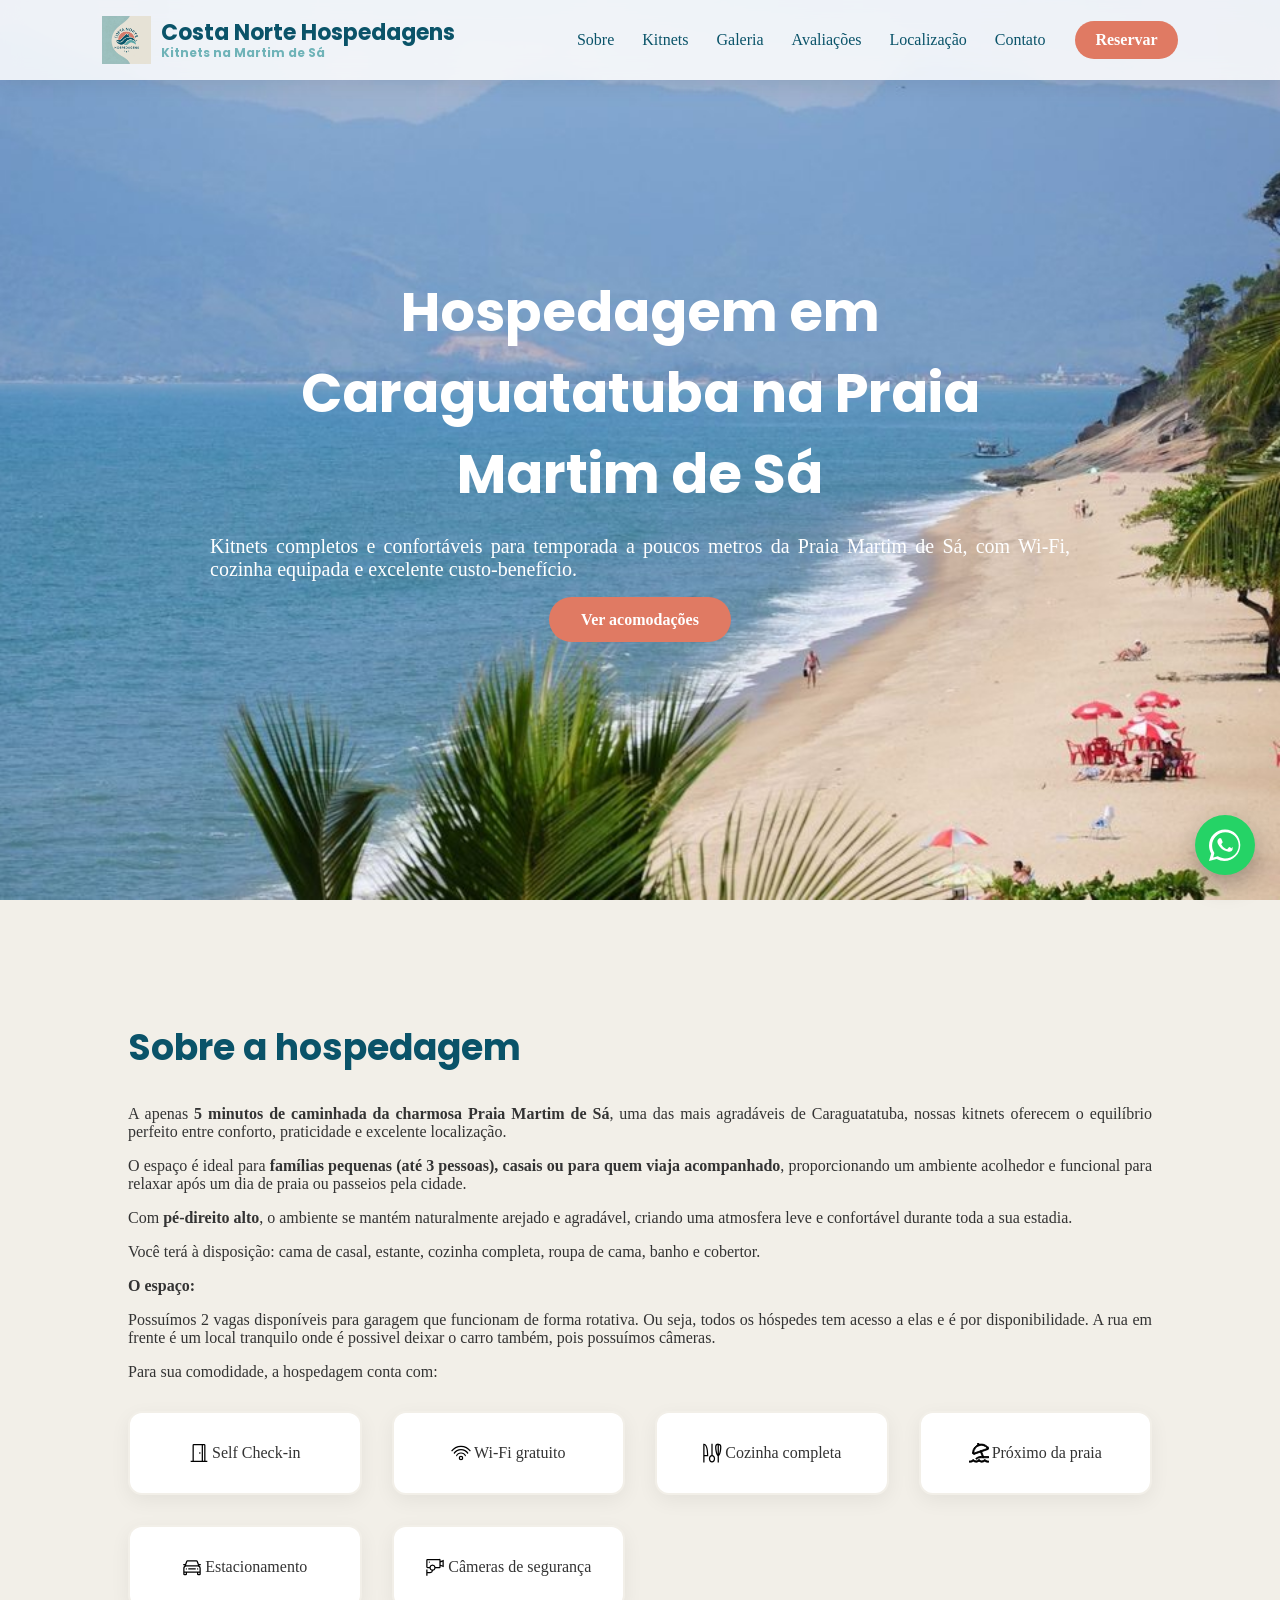
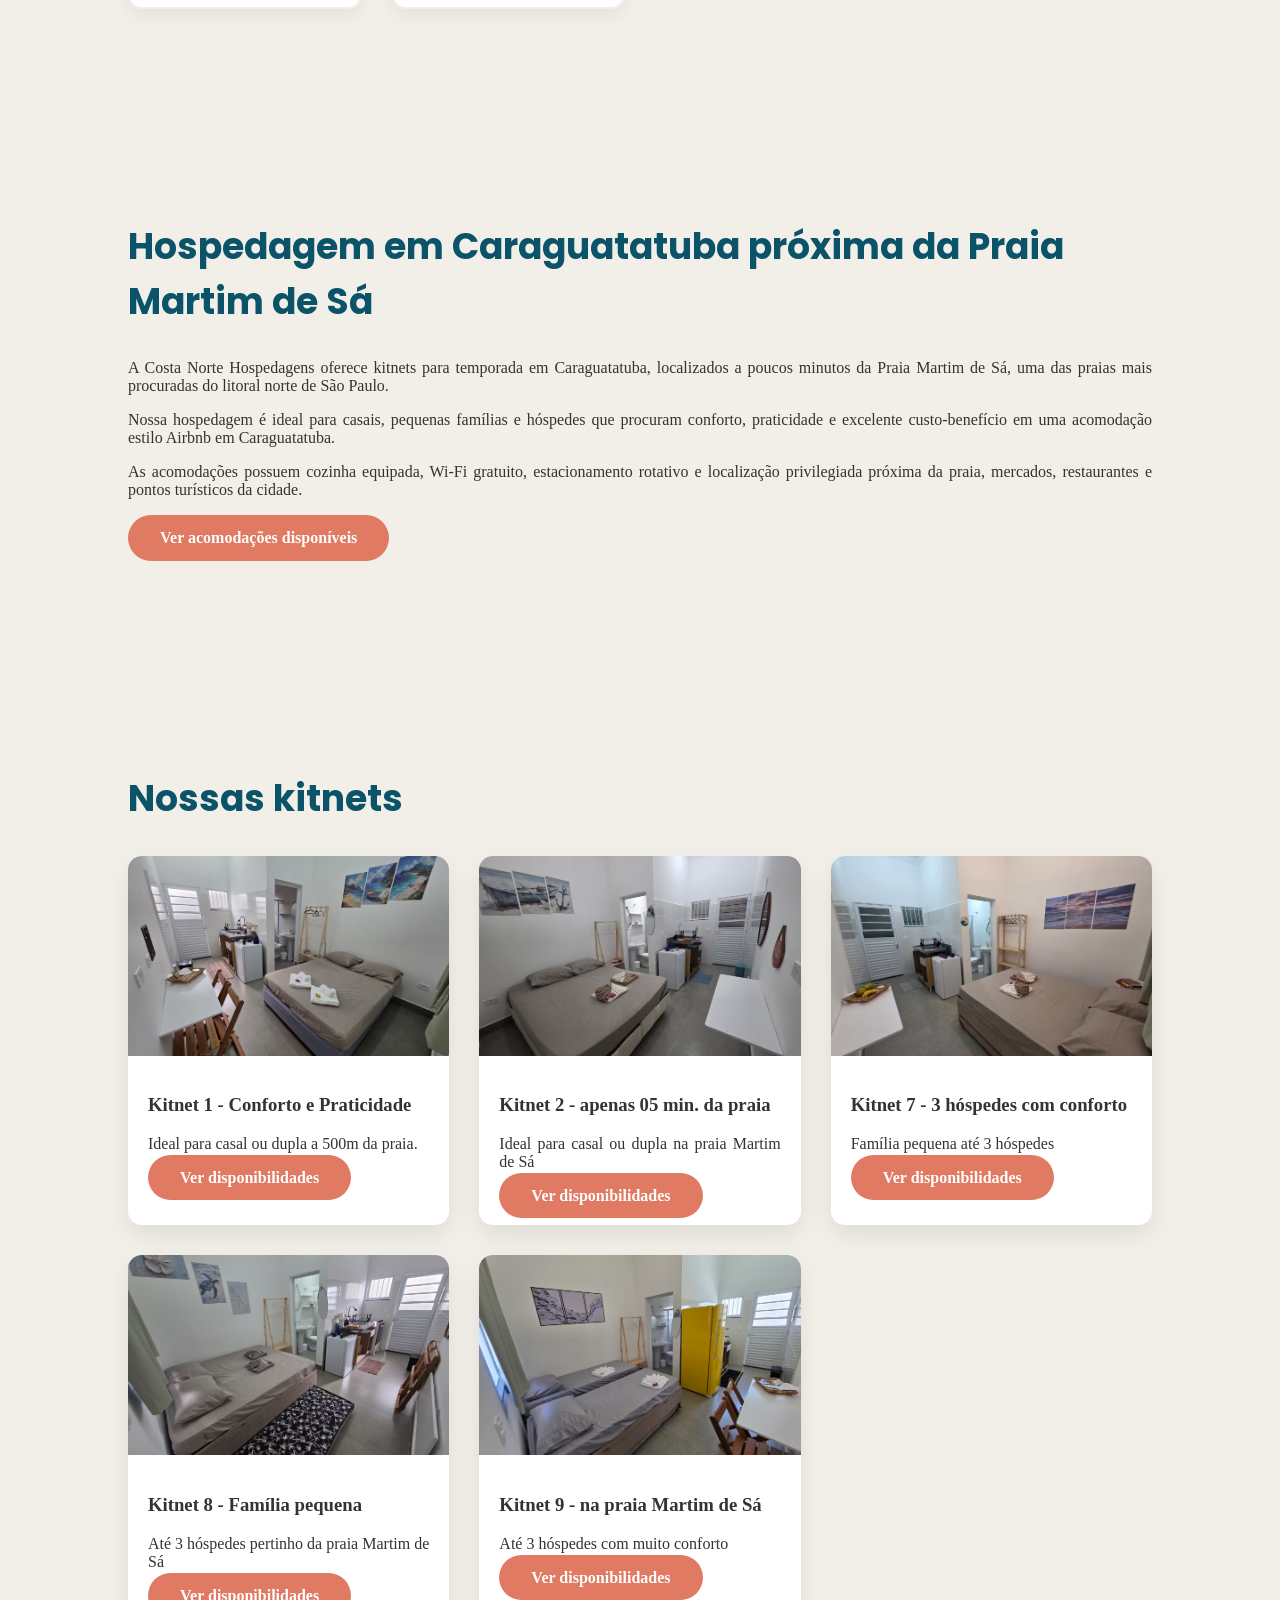
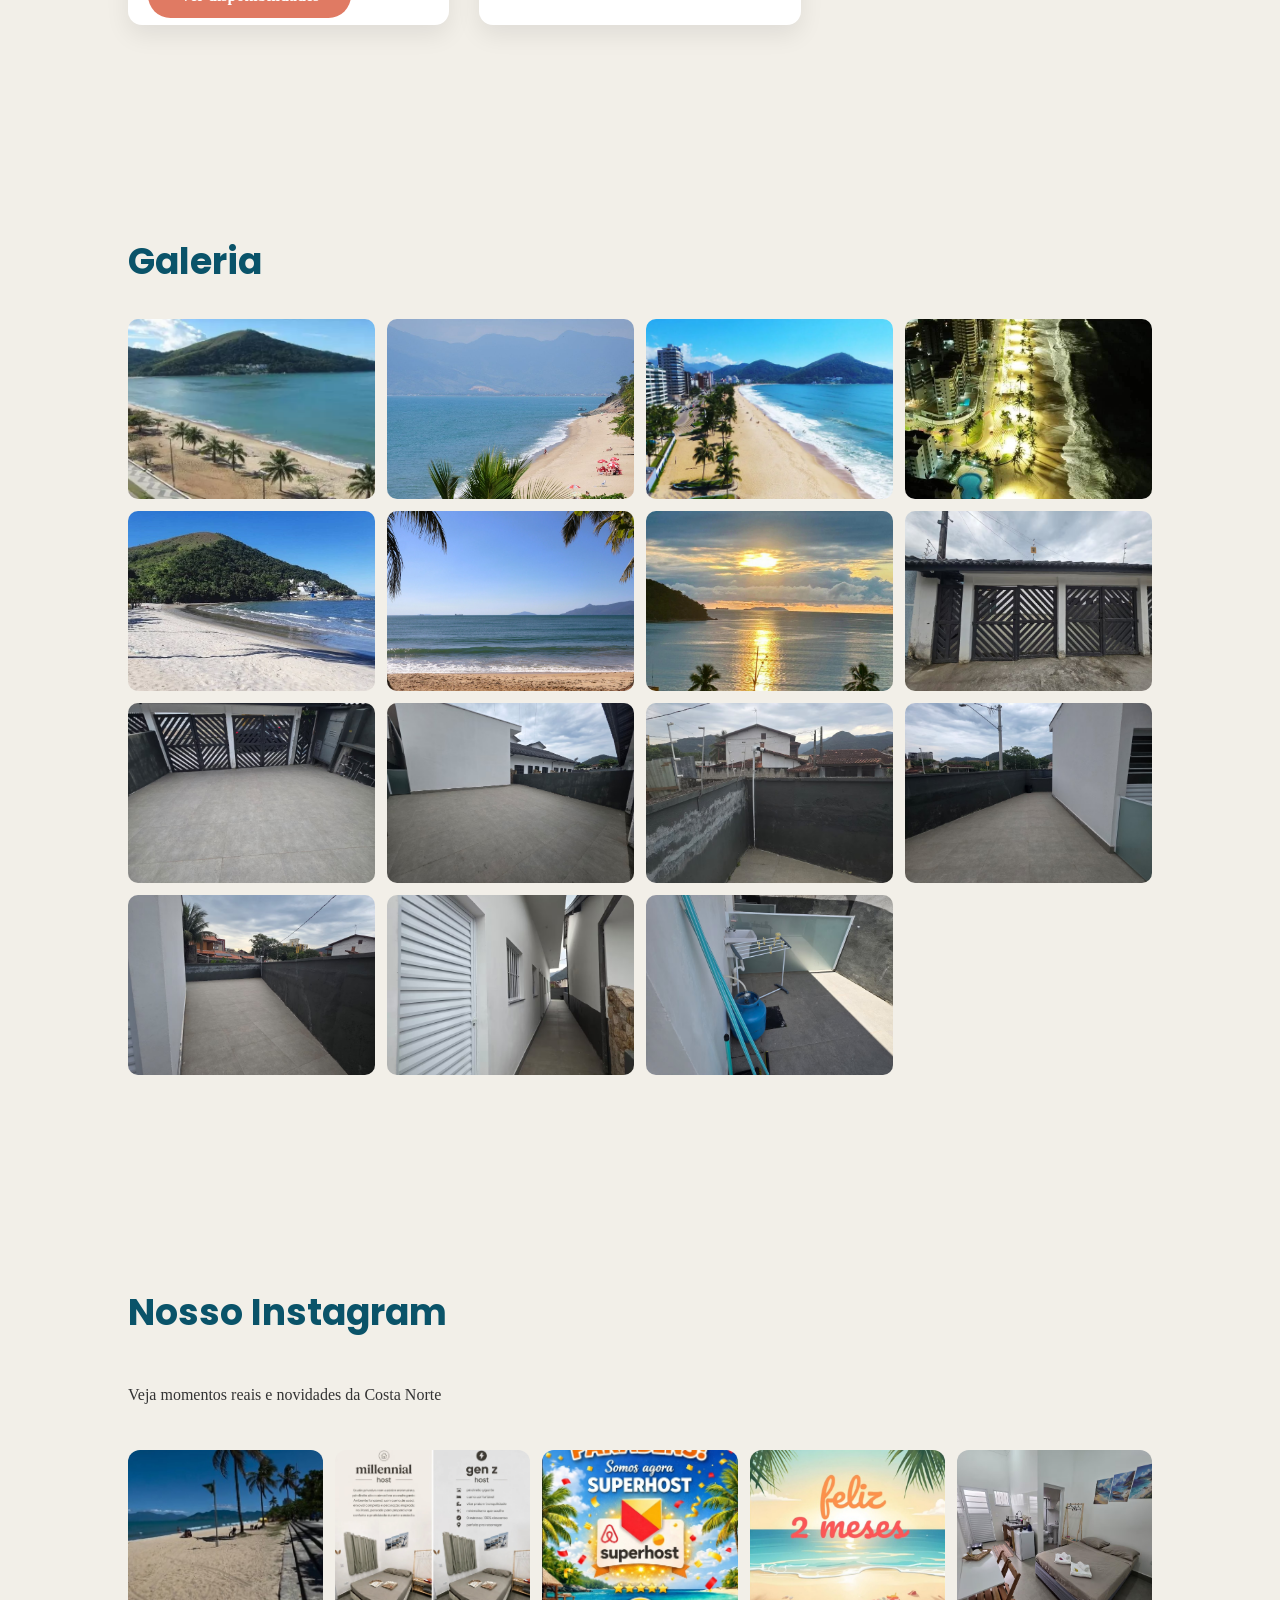
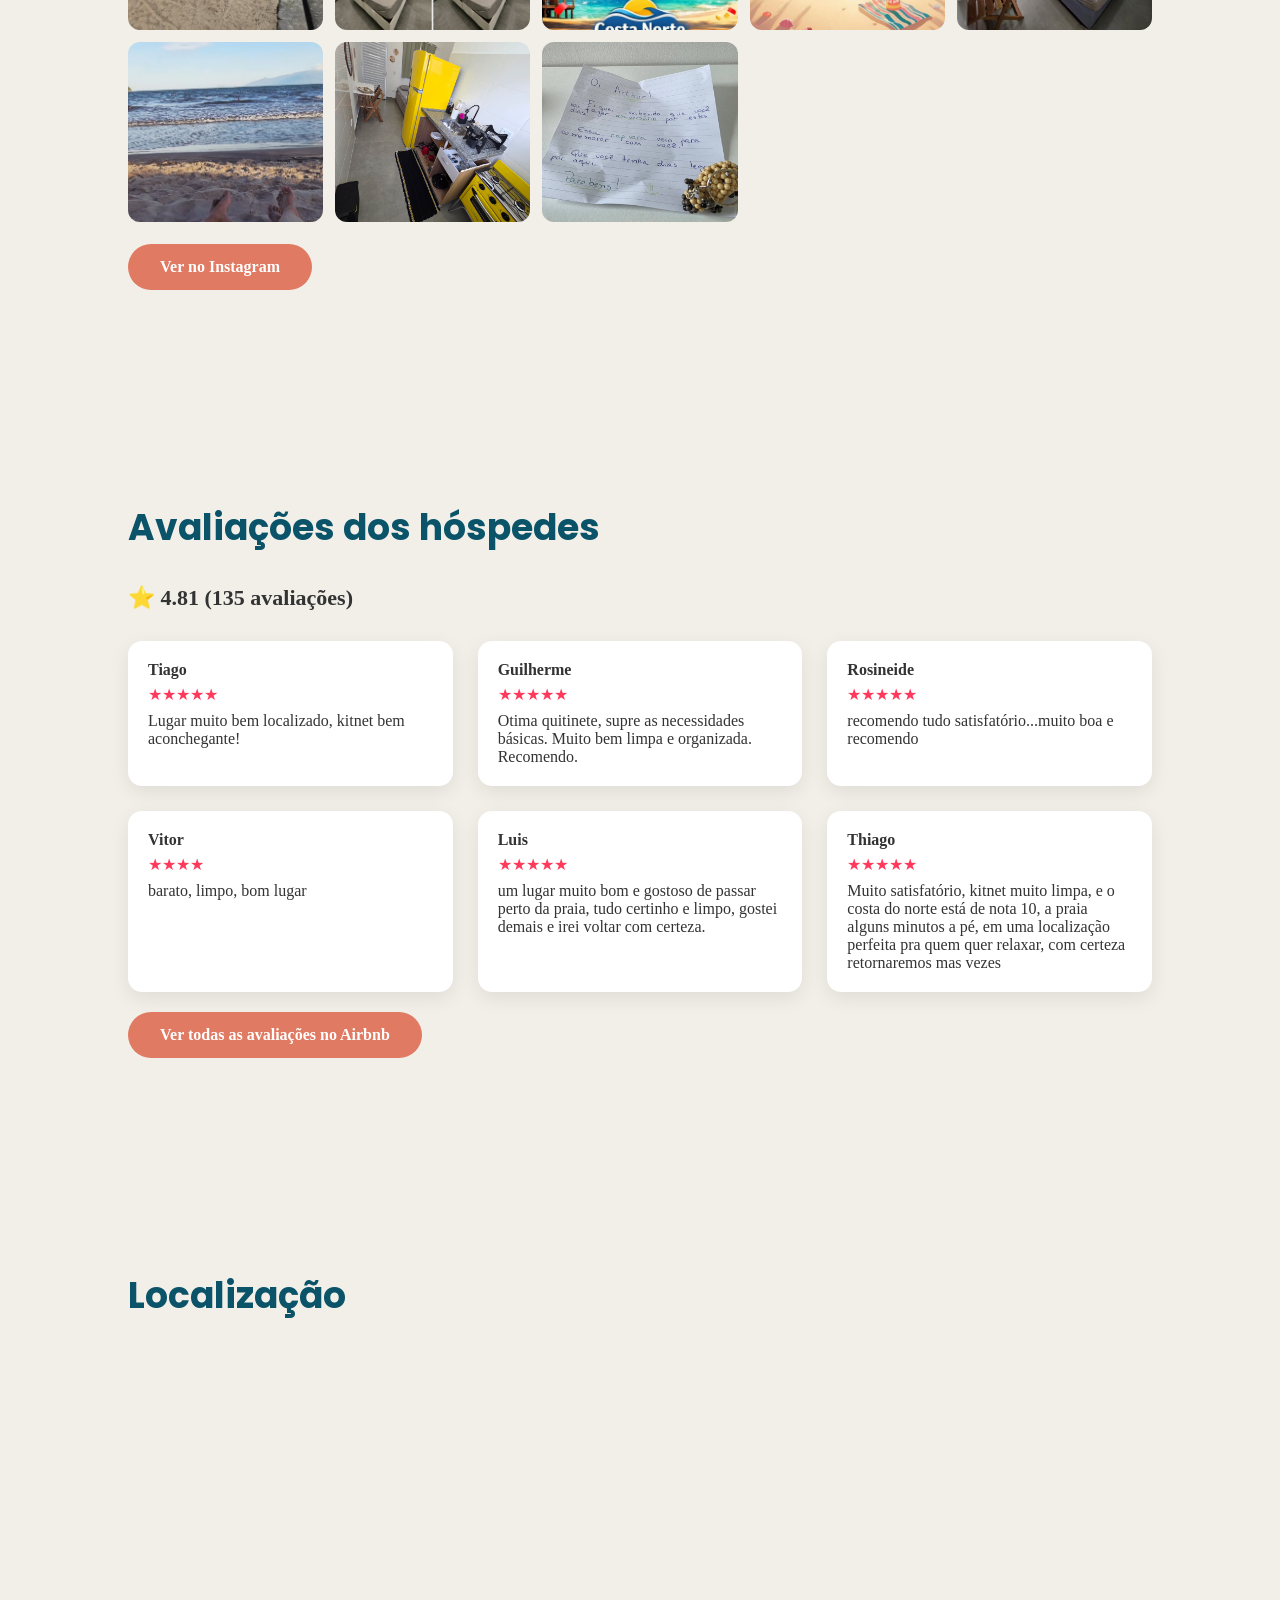
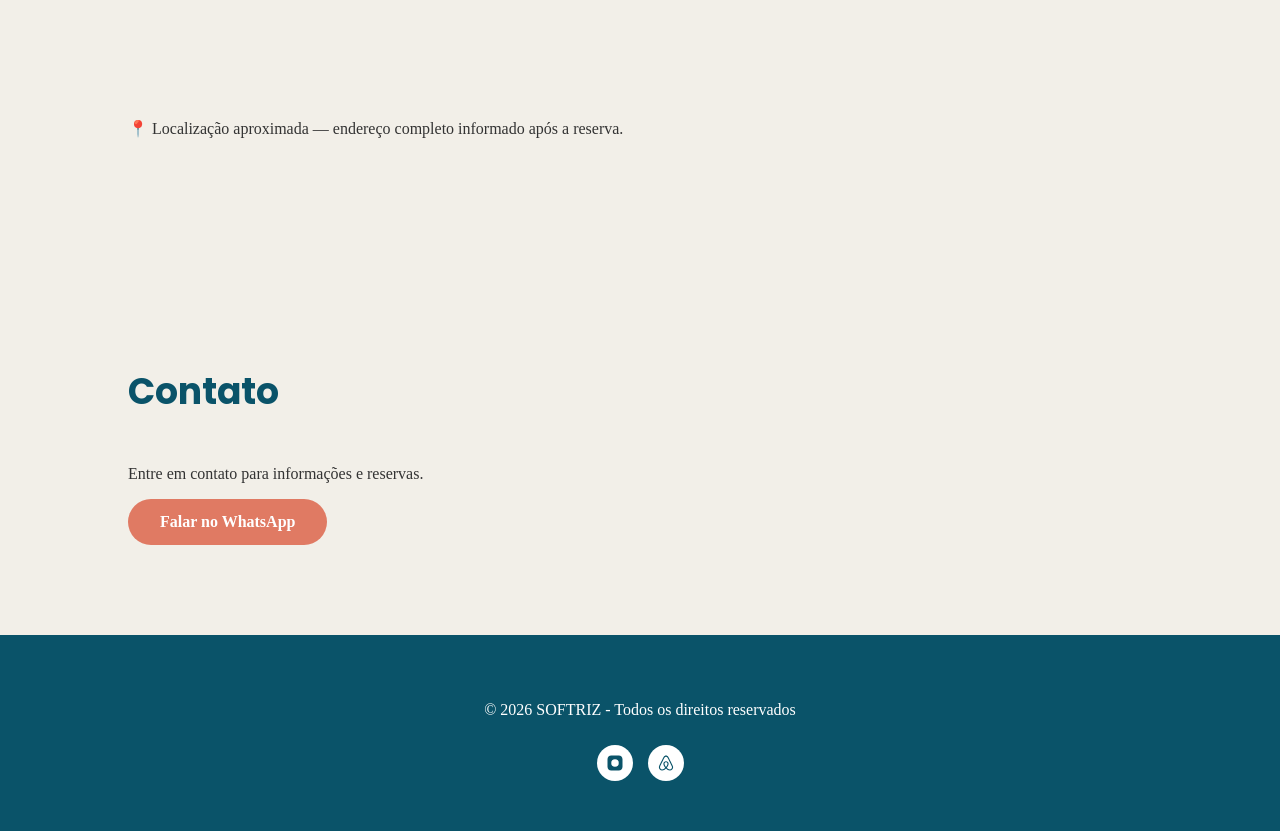
==== commit 1159ba99: "Update index.html" ====
--- a/index.html
+++ b/index.html
@@ -52,10 +52,8 @@
         "url": "https://www.costanortehospedagens.com.br",
         "telephone": "+5512997701634",
         "datePublished": "2025-10-25",
-        "additionalType": "https://schema.org/Apartment",
         "priceRange": "$$",
-        
-        /* Resolvendo o aviso de 8 imagens (use URLs reais das suas fotos) */
+        "additionalType": "https://schema.org/Hotel",
         "image": [
             "https://www.costanortehospedagens.com.br/img/martim-de-sa3.jpeg",
             "https://www.costanortehospedagens.com.br/img/kitnet1/1.webp",
@@ -76,42 +74,25 @@
             "addressCountry": "BR"
         },
 
-        /* Resolvendo o erro crítico containsPlace */
         "containsPlace": [
             {
                 "@type": "Accommodation",
+                "additionalType": "https://schema.org/House",
                 "name": "Kitnet Casal Costa Norte",
                 "description": "Unidade privativa para casais com cama de casal e cozinha.",
                 "occupancy": {
                     "@type": "QuantitativeValue",
-                    "maxValue": 2
+                    "value": 2,
+                    "minValue": 1,
+                    "maxValue": 2,
+                    "unitText": "pessoas"
                 },
                 "numberOfBedrooms": 1,
                 "numberOfBathroomsTotal": 1,
                 "bed": {
                     "@type": "BedDetails",
                     "numberOfBeds": 1,
-                    "type": "Cama de Casal"
-                },
-                "amenityFeature": [
-                    { "@type": "LocationFeatureSpecification", "name": "Wi-Fi", "value": true },
-                    { "@type": "LocationFeatureSpecification", "name": "Cozinha equipada", "value": true }
-                ]
-            },
-            {
-                "@type": "Accommodation",
-                "name": "Kitnet Família Costa Norte",                
-                "description": "Unidade privativa para casais com cama de casal e cozinha.",
-                "occupancy": {
-                    "@type": "QuantitativeValue",
-                    "maxValue": 3
-                },
-                "numberOfBedrooms": 1,
-                "numberOfBathroomsTotal": 1,
-                "bed": {
-                    "@type": "BedDetails",
-                    "numberOfBeds": 2,
-                    "type": "Cama de Casal, cama auxiliar"
+                    "typeOfBed": "Cama de Casal"
                 },
                 "amenityFeature": [
                     { "@type": "LocationFeatureSpecification", "name": "Wi-Fi", "value": true },
@@ -534,7 +515,7 @@
 
         <div id="airbnb-reviews-list" class="reviews"></div>
         <div>
-            <a class="btn" href="https://www.airbnb.com.br/rooms/1581264694372549727/reviews" target="_blank"
+            <a class="btn" href="https://www.airbnb.com.br/users/profile/1553895779781760983?previous_page_name=PdpHomeMarketplace" target="_blank"
                 rel="noopener">
                 Ver todas as avaliações no Airbnb
             </a>
@@ -652,4 +633,4 @@
 
 <script src="./index.js"></script>
 
-</html>+</html>
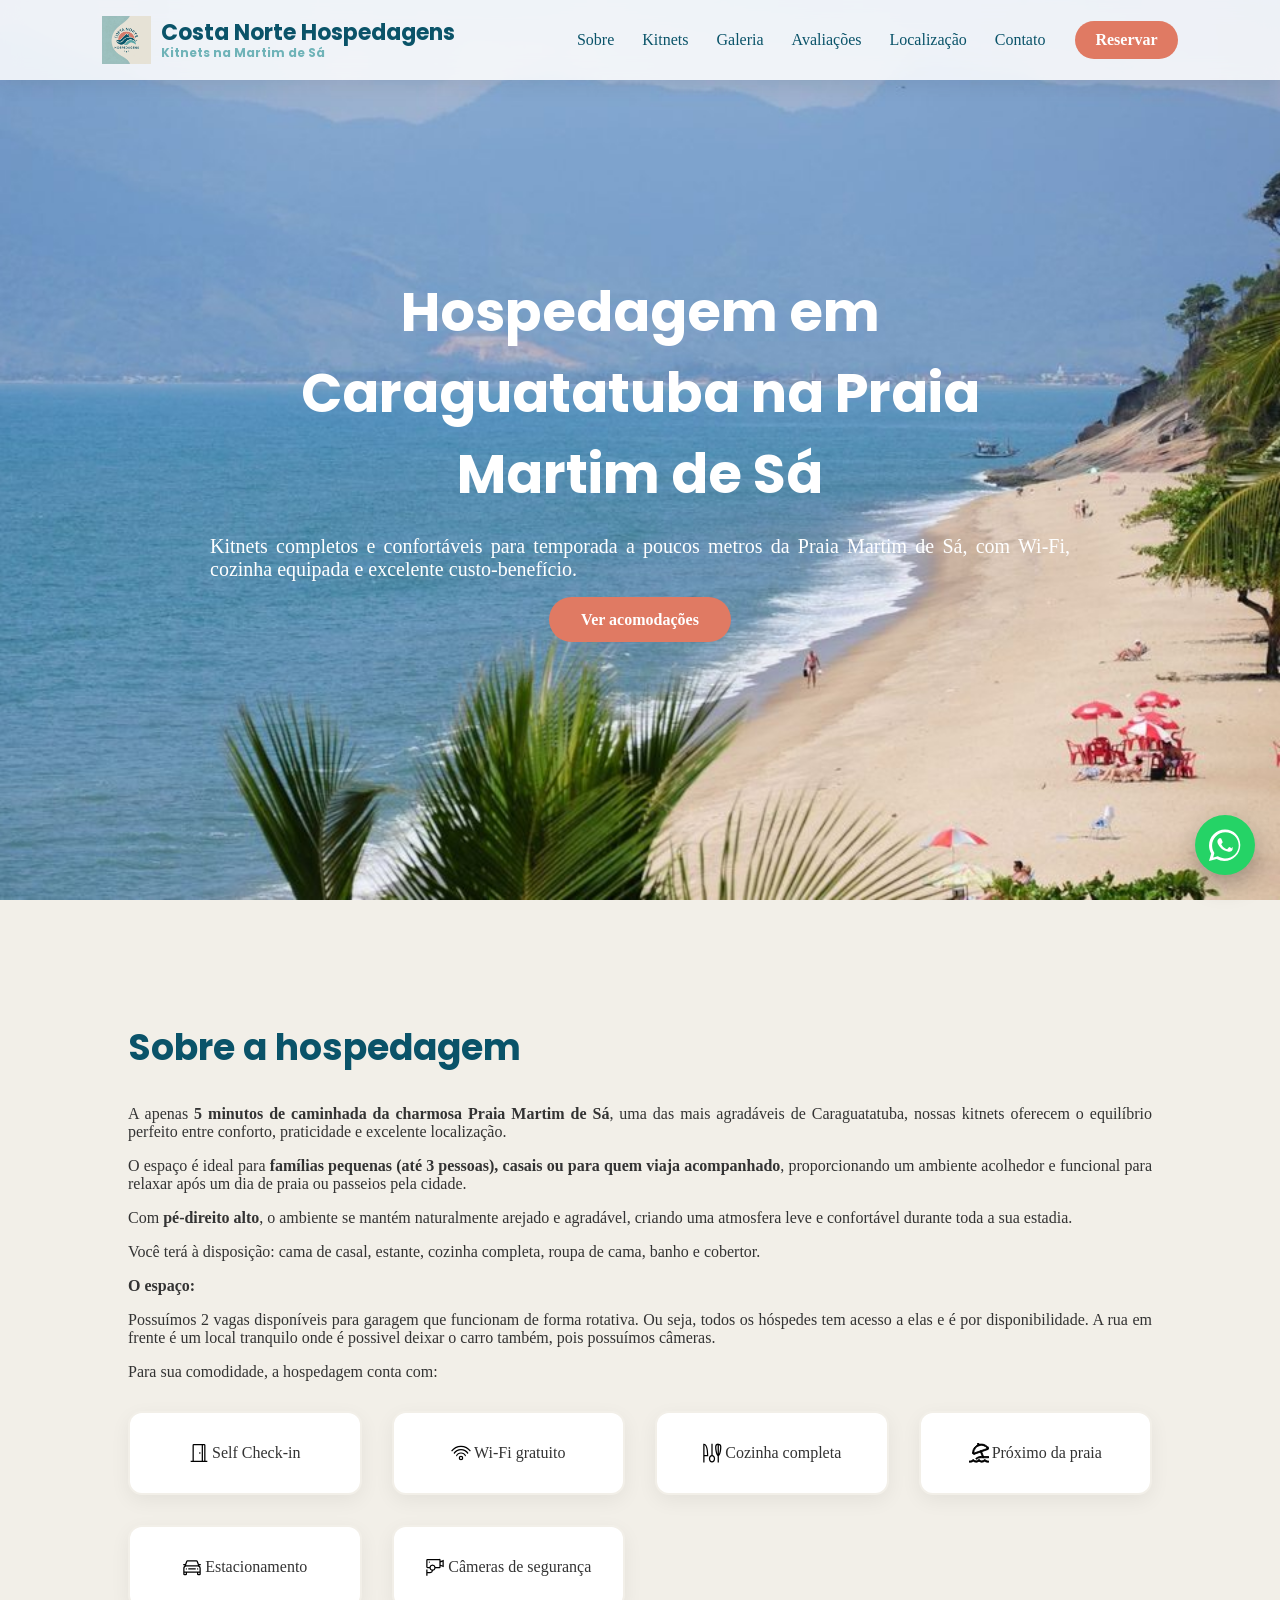
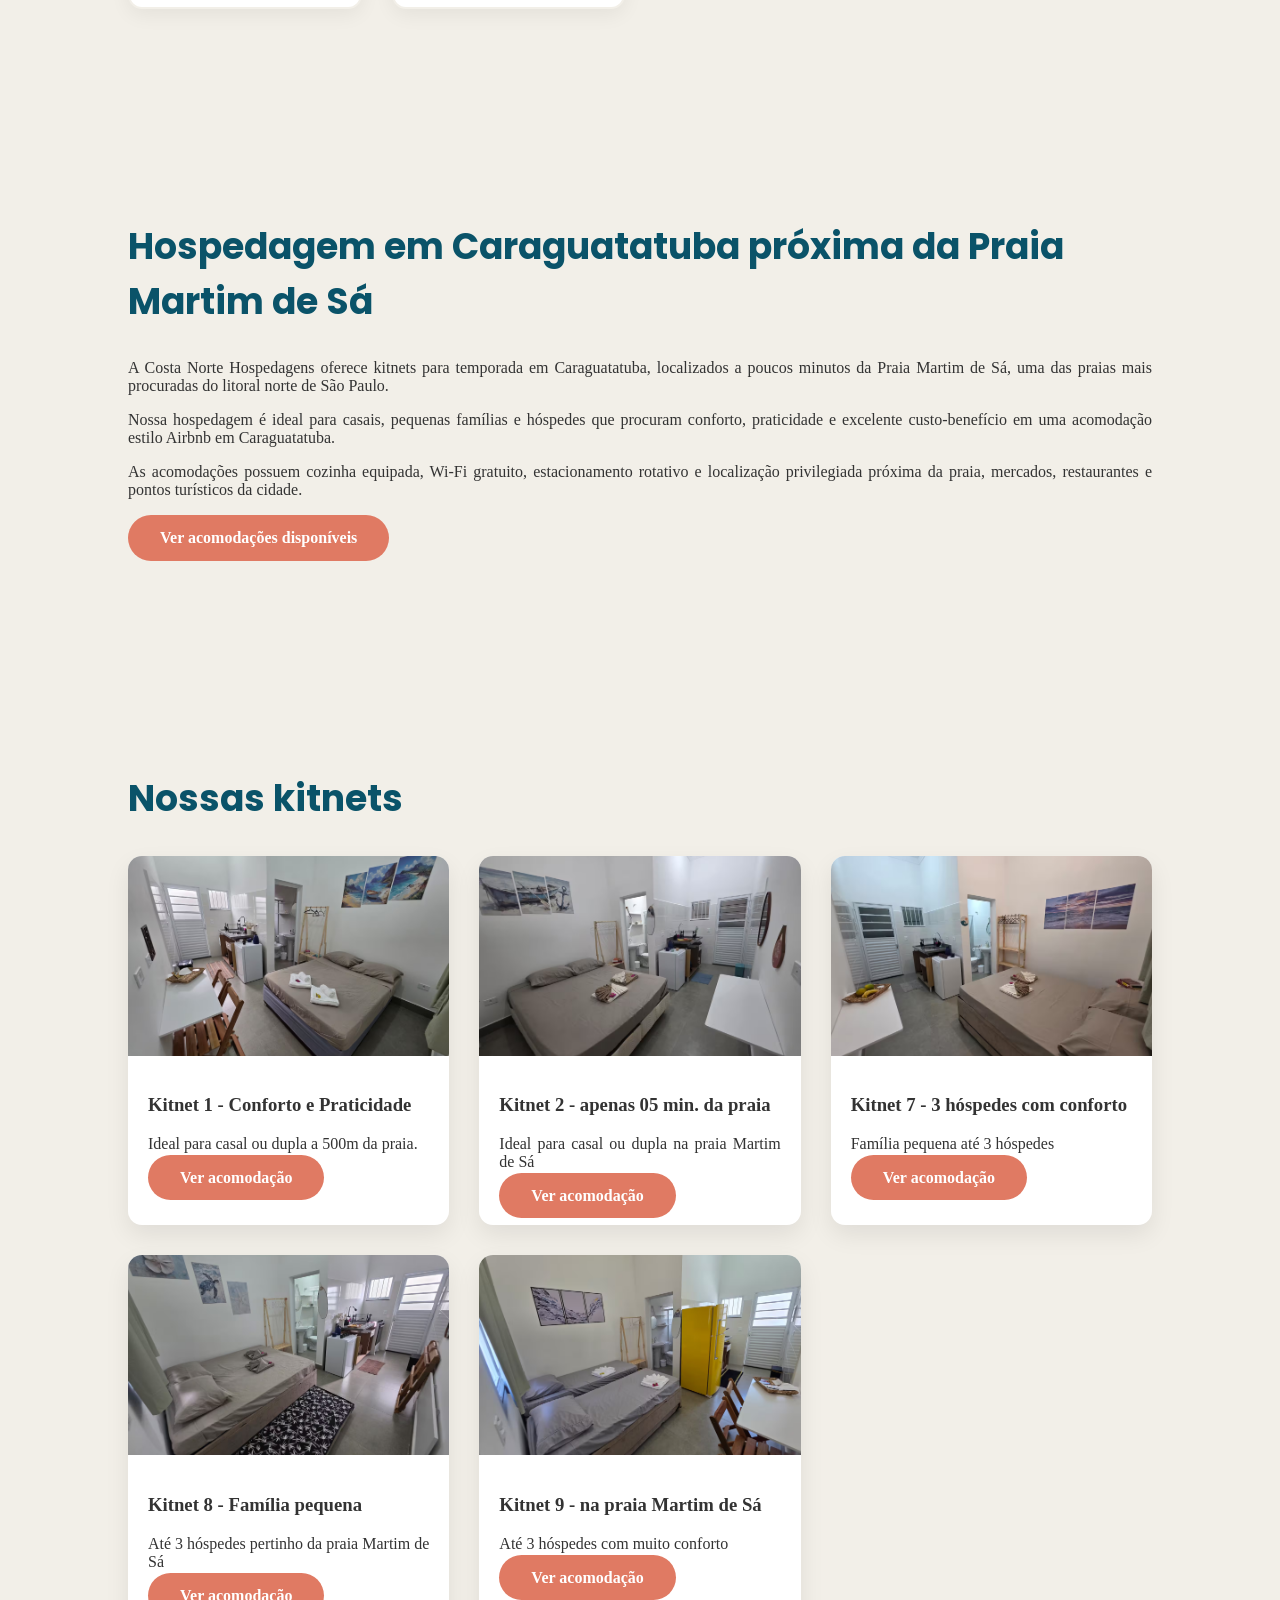
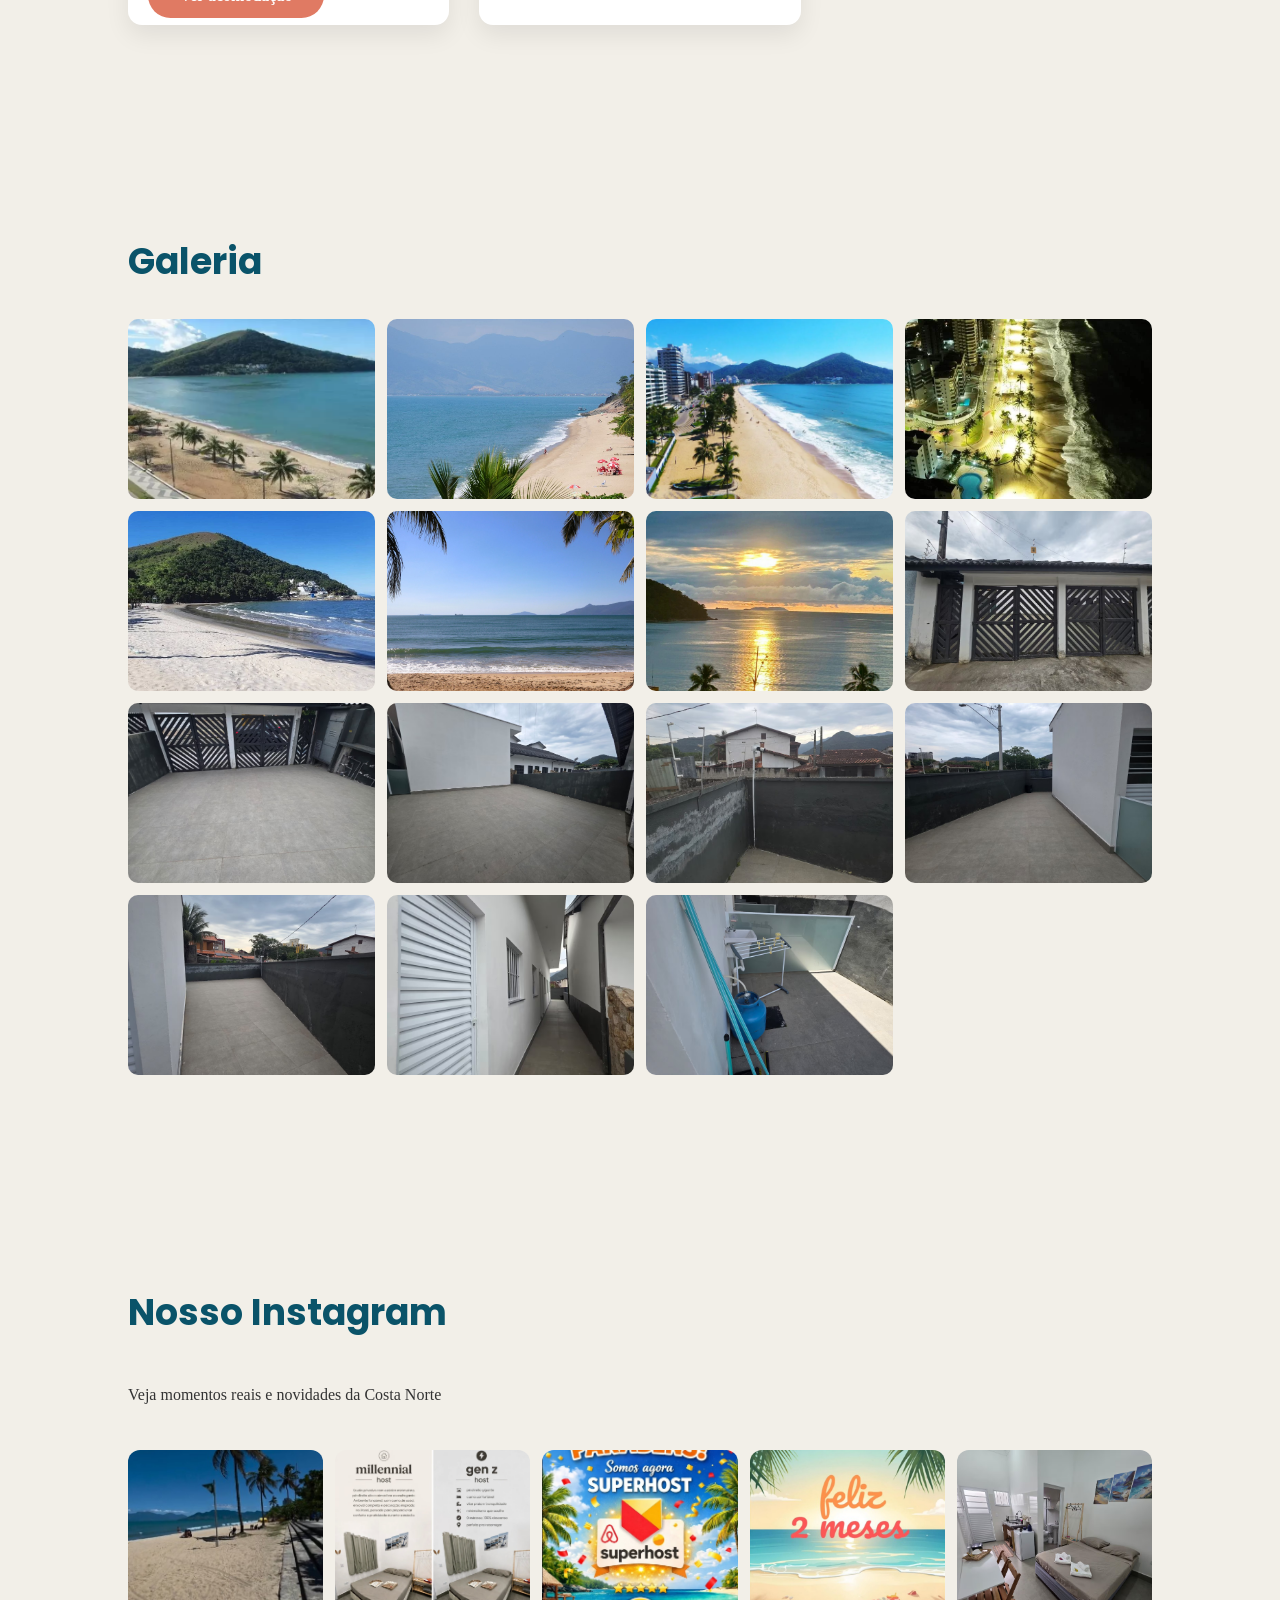
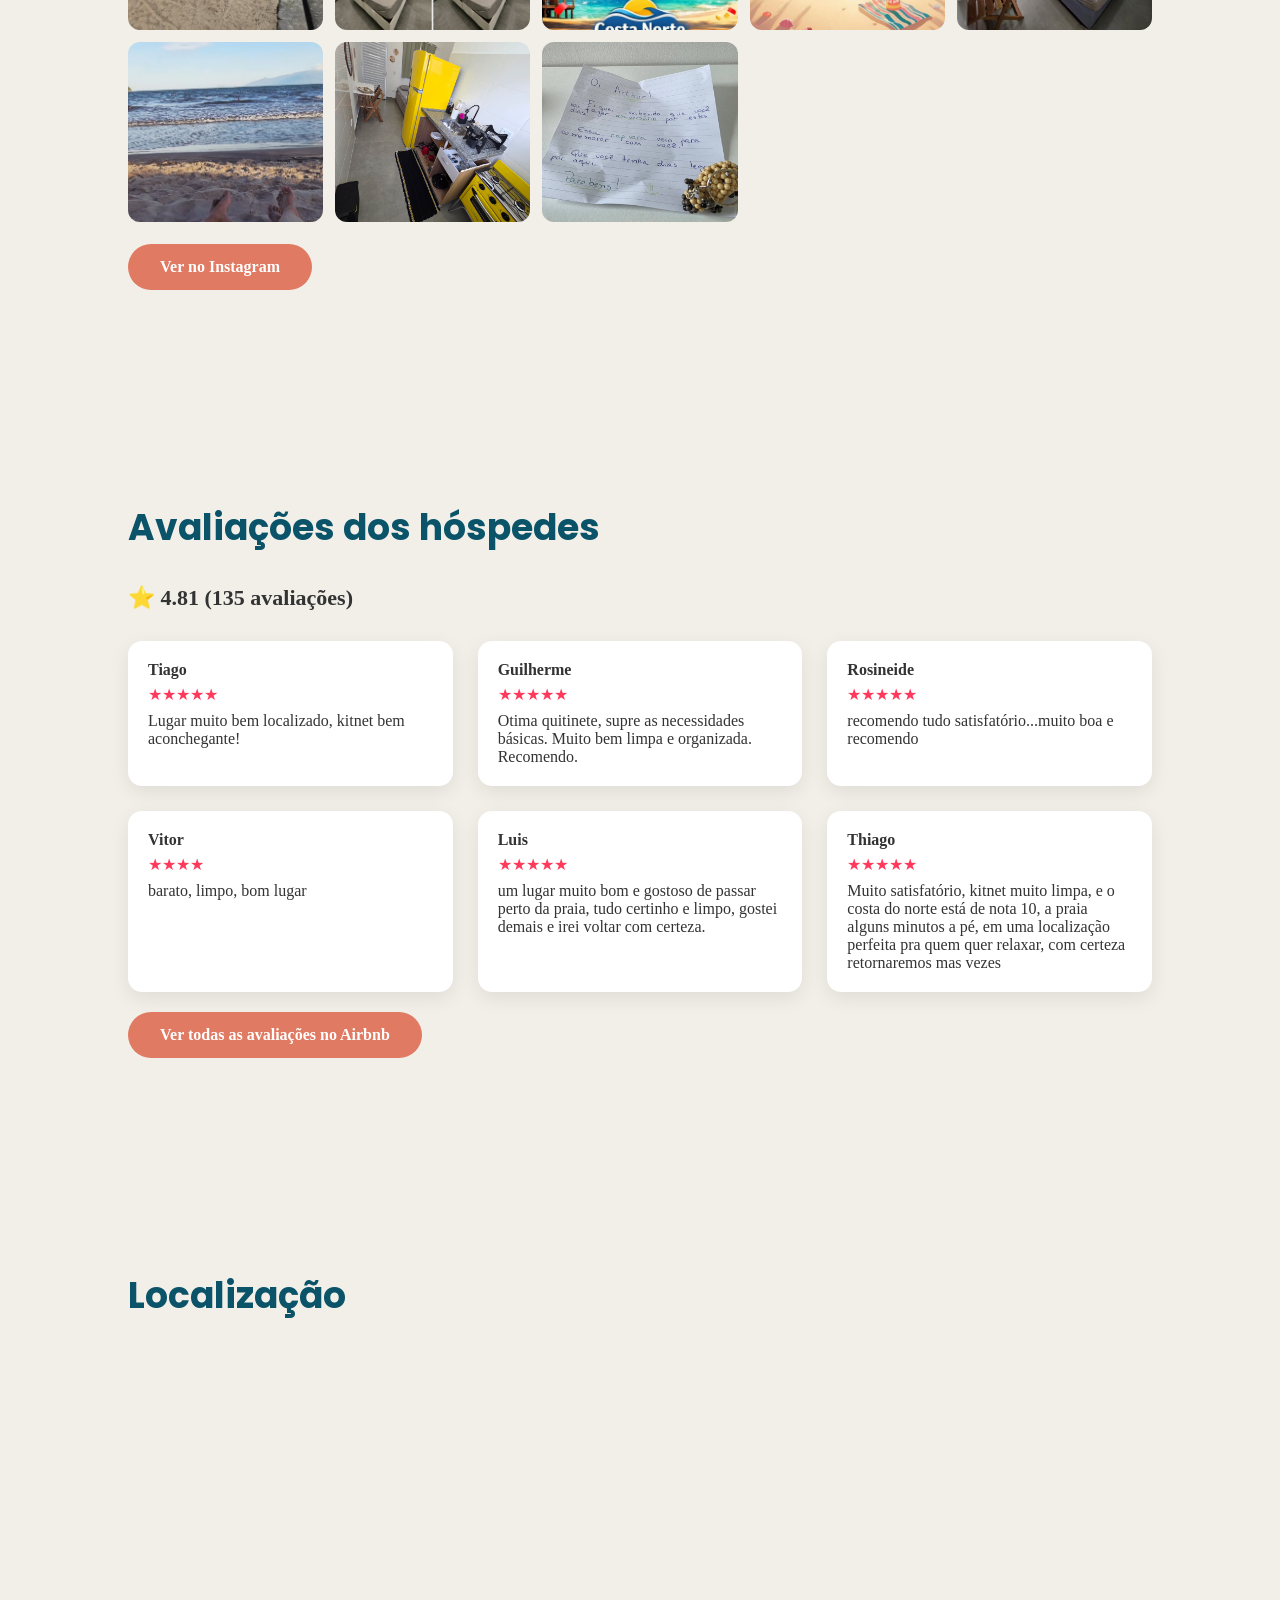
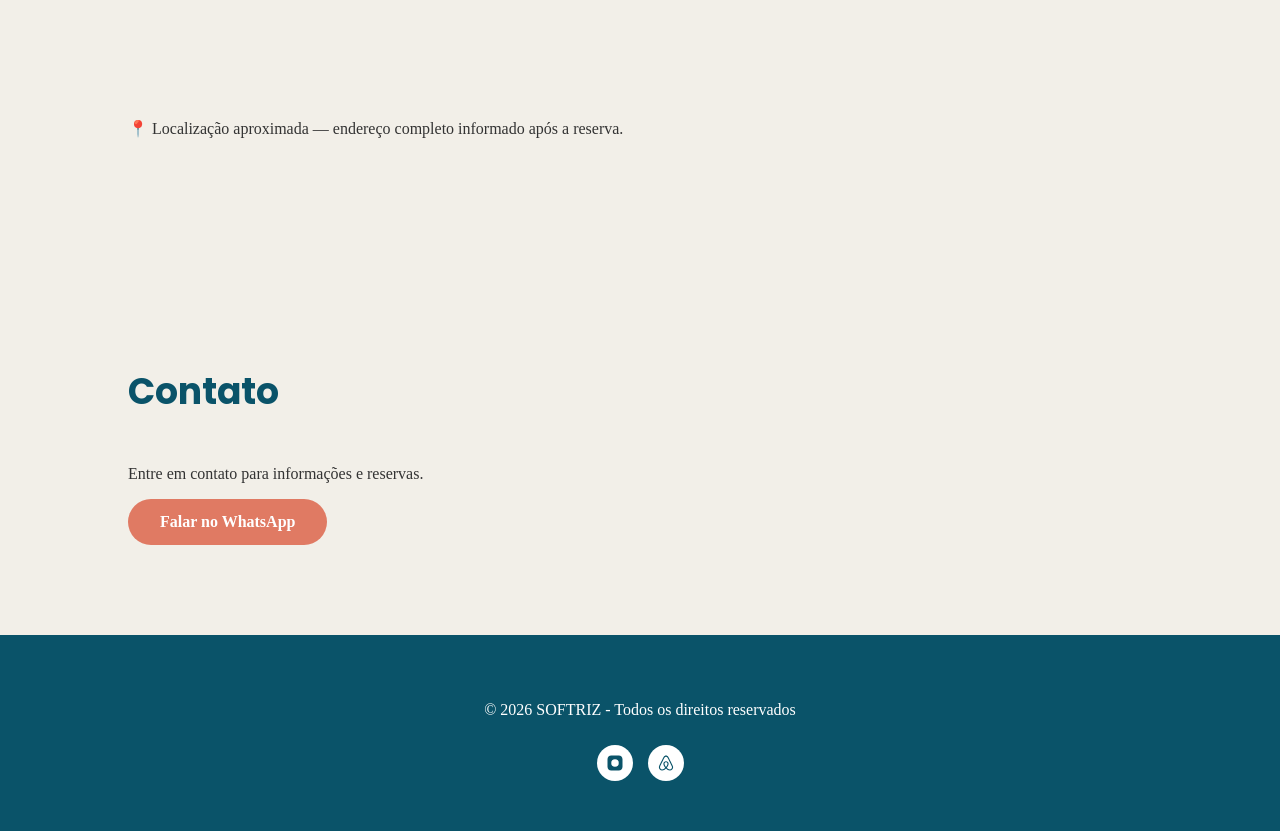
==== commit 4cafd552: "Add files via upload" ====
--- a/index.html
+++ b/index.html
@@ -150,7 +150,7 @@
         "checkinTime": "14:00",
         "checkoutTime": "12:00"        
     }
-    </script>     
+    </script>
     <!-- <script type="application/ld+json">
     {
         "@context": "https://schema.org",
@@ -441,7 +441,7 @@
                 <div class="card-content">
                     <h3>Kitnet 1 - Conforto e Praticidade</h3>
                     <p>Ideal para casal ou dupla a 500m da praia.</p>
-                    <a class="btn" href="./kitnet-casal-caraguatatuba.html">Ver disponibilidades</a>
+                    <a class="btn" href="./kitnet-casal-caraguatatuba.html">Ver acomodação</a>
                 </div>
             </div>
 
@@ -451,7 +451,7 @@
                 <div class="card-content">
                     <h3>Kitnet 2 - apenas 05 min. da praia</h3>
                     <p>Ideal para casal ou dupla na praia Martim de Sá</p>
-                    <a class="btn" href="./kitnet-proxima-praia-martim-de-sa.html">Ver disponibilidades</a>
+                    <a class="btn" href="./kitnet-proxima-praia-martim-de-sa.html">Ver acomodação</a>
                 </div>
             </div>
 
@@ -461,7 +461,7 @@
                 <div class="card-content">
                     <h3>Kitnet 7 - 3 hóspedes com conforto</h3>
                     <p>Família pequena até 3 hóspedes</p>
-                    <a class="btn" href="./kitnet-familia-caraguatatuba.html">Ver disponibilidades</a>
+                    <a class="btn" href="./kitnet-familia-caraguatatuba.html">Ver acomodação</a>
                 </div>
             </div>
 
@@ -471,7 +471,7 @@
                 <div class="card-content">
                     <h3>Kitnet 8 - Família pequena</h3>
                     <p>Até 3 hóspedes pertinho da praia Martim de Sá</p>
-                    <a class="btn" href="./kitnet-caraguatatuba-martim-de-sa.html">Ver disponibilidades</a>
+                    <a class="btn" href="./kitnet-caraguatatuba-martim-de-sa.html">Ver acomodação</a>
                 </div>
             </div>
 
@@ -481,7 +481,7 @@
                 <div class="card-content">
                     <h3>Kitnet 9 - na praia Martim de Sá</h3>
                     <p>Até 3 hóspedes com muito conforto</p>
-                    <a class="btn" href="./airbnb-caraguatatuba-praia.html">Ver disponibilidades</a>
+                    <a class="btn" href="./airbnb-caraguatatuba-praia.html">Ver acomodação</a>
                 </div>
             </div>
 
@@ -515,8 +515,9 @@
 
         <div id="airbnb-reviews-list" class="reviews"></div>
         <div>
-            <a class="btn" href="https://www.airbnb.com.br/users/profile/1553895779781760983?previous_page_name=PdpHomeMarketplace" target="_blank"
-                rel="noopener">
+            <a class="btn"
+                href="https://www.airbnb.com.br/users/profile/1553895779781760983?previous_page_name=PdpHomeMarketplace"
+                target="_blank" rel="noopener">
                 Ver todas as avaliações no Airbnb
             </a>
         </div>
@@ -629,8 +630,23 @@
 
         </div>
     </div>
+
+    <!-- MODAL PROMOÇÕES -->
+    <div id="promo-modal" class="promo-modal">
+        <div class="promo-content">
+
+            <button class="promo-close">
+                &times;
+            </button>
+
+            <a id="promo-link" href="#" target="_blank">
+                <img id="promo-img" src="" alt="Promoção Costa Norte Hospedagens">
+            </a>
+
+        </div>
+    </div>
 </body>
 
 <script src="./index.js"></script>
 
-</html>
+</html>
--- a/index.css
+++ b/index.css
@@ -1141,6 +1141,83 @@
             } */
 }
 
+.promo-modal {
+    position: fixed;
+    inset: 0;
+    background: rgba(0, 0, 0, .75);
+    backdrop-filter: blur(8px);
+
+    display: flex;
+    justify-content: center;
+    align-items: center;
+
+    z-index: 99999;
+
+    opacity: 0;
+    visibility: hidden;
+
+    transition: .3s;
+}
+
+.promo-modal.active {
+    opacity: 1;
+    visibility: visible;
+}
+
+.promo-content {
+    position: relative;
+
+    max-width: 800px;
+    width: 92%;
+
+    transform: scale(.9);
+    opacity: 0;
+
+    transition: .4s ease;
+}
+
+.promo-modal.active .promo-content {
+    transform: scale(1);
+    opacity: 1;
+}
+
+.promo-content img {
+    width: 100%;
+    display: block;
+
+    border-radius: 18px;
+
+    box-shadow:
+        0 20px 50px rgba(0, 0, 0, .4);
+}
+
+.promo-close {
+    position: absolute;
+    top: -15px;
+    right: -15px;
+
+    width: 42px;
+    height: 42px;
+
+    border: none;
+    border-radius: 50%;
+
+    cursor: pointer;
+
+    font-size: 28px;
+
+    background: white;
+    color: #333;
+}
+
+@media (max-width:768px) {
+
+    .promo-content {
+        width: 95%;
+    }
+
+}
+
 /* .seo-content {
     padding: 60px 20px;
 }
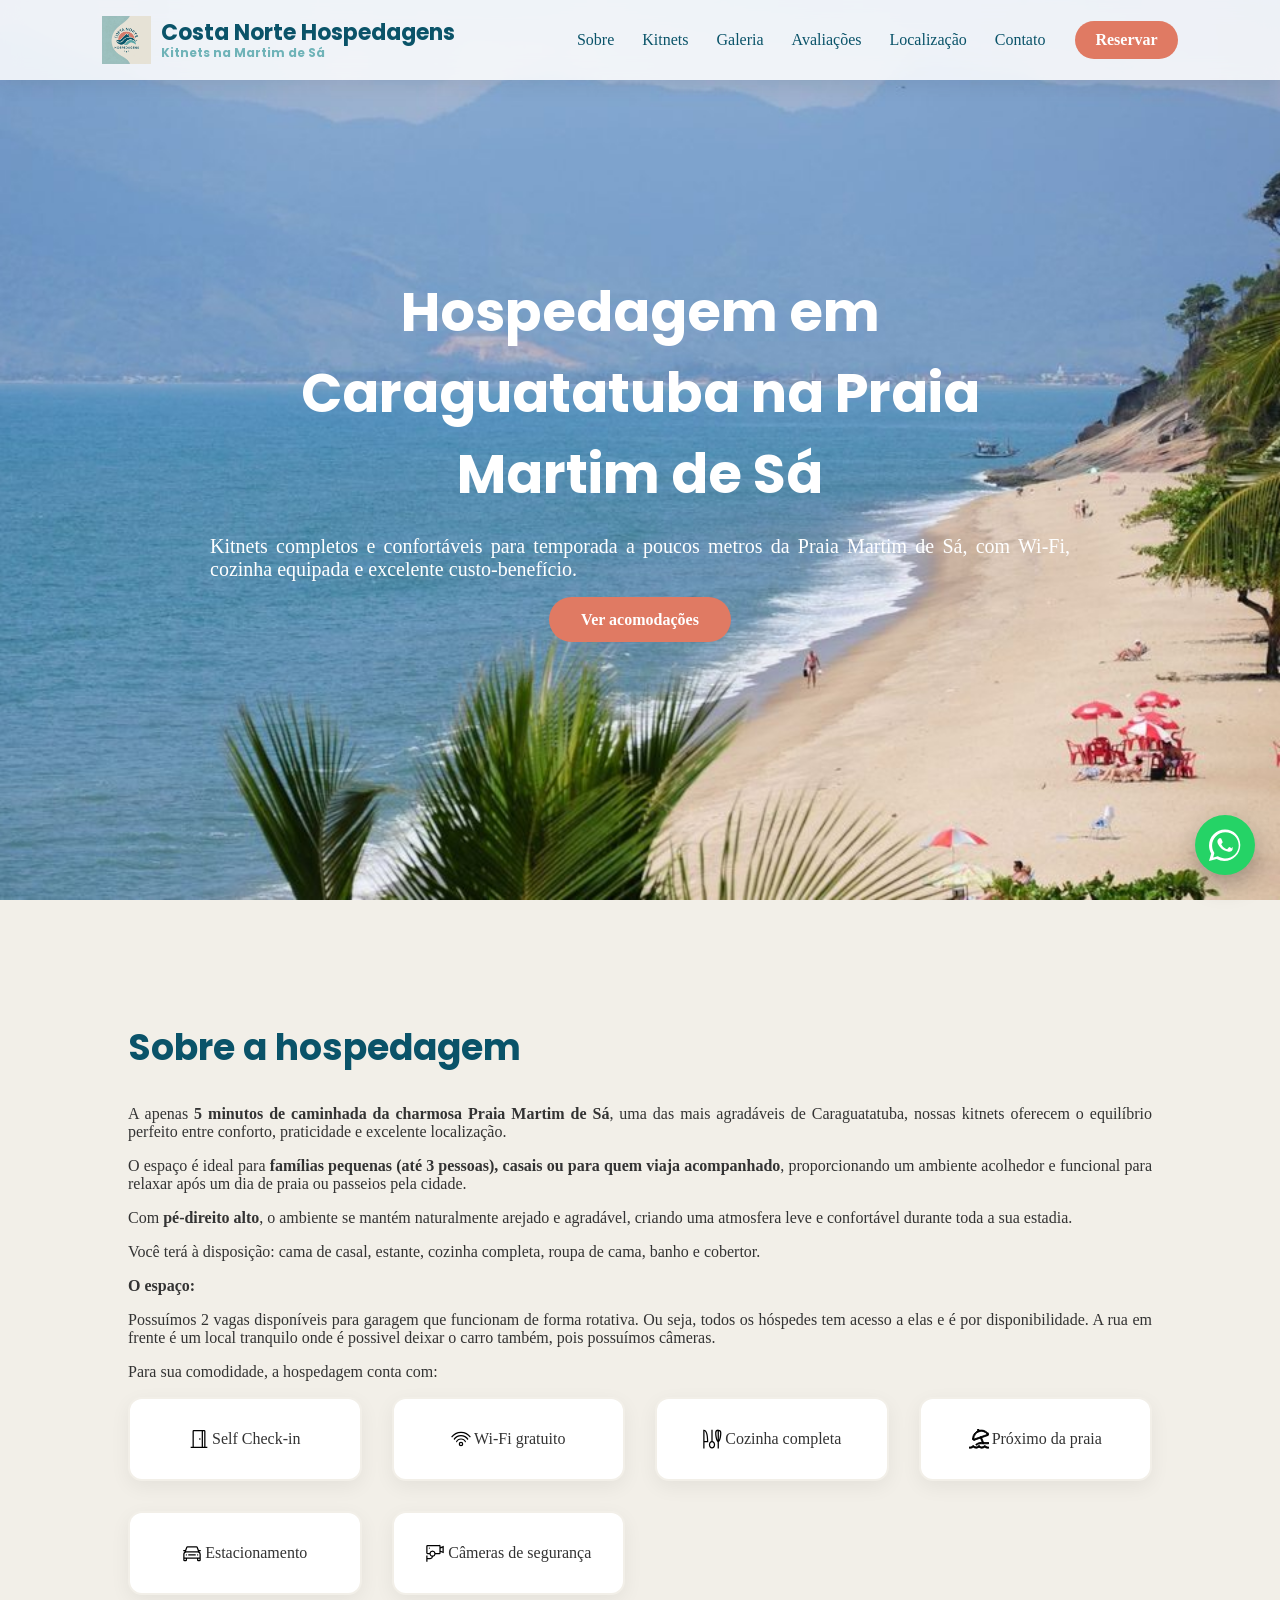
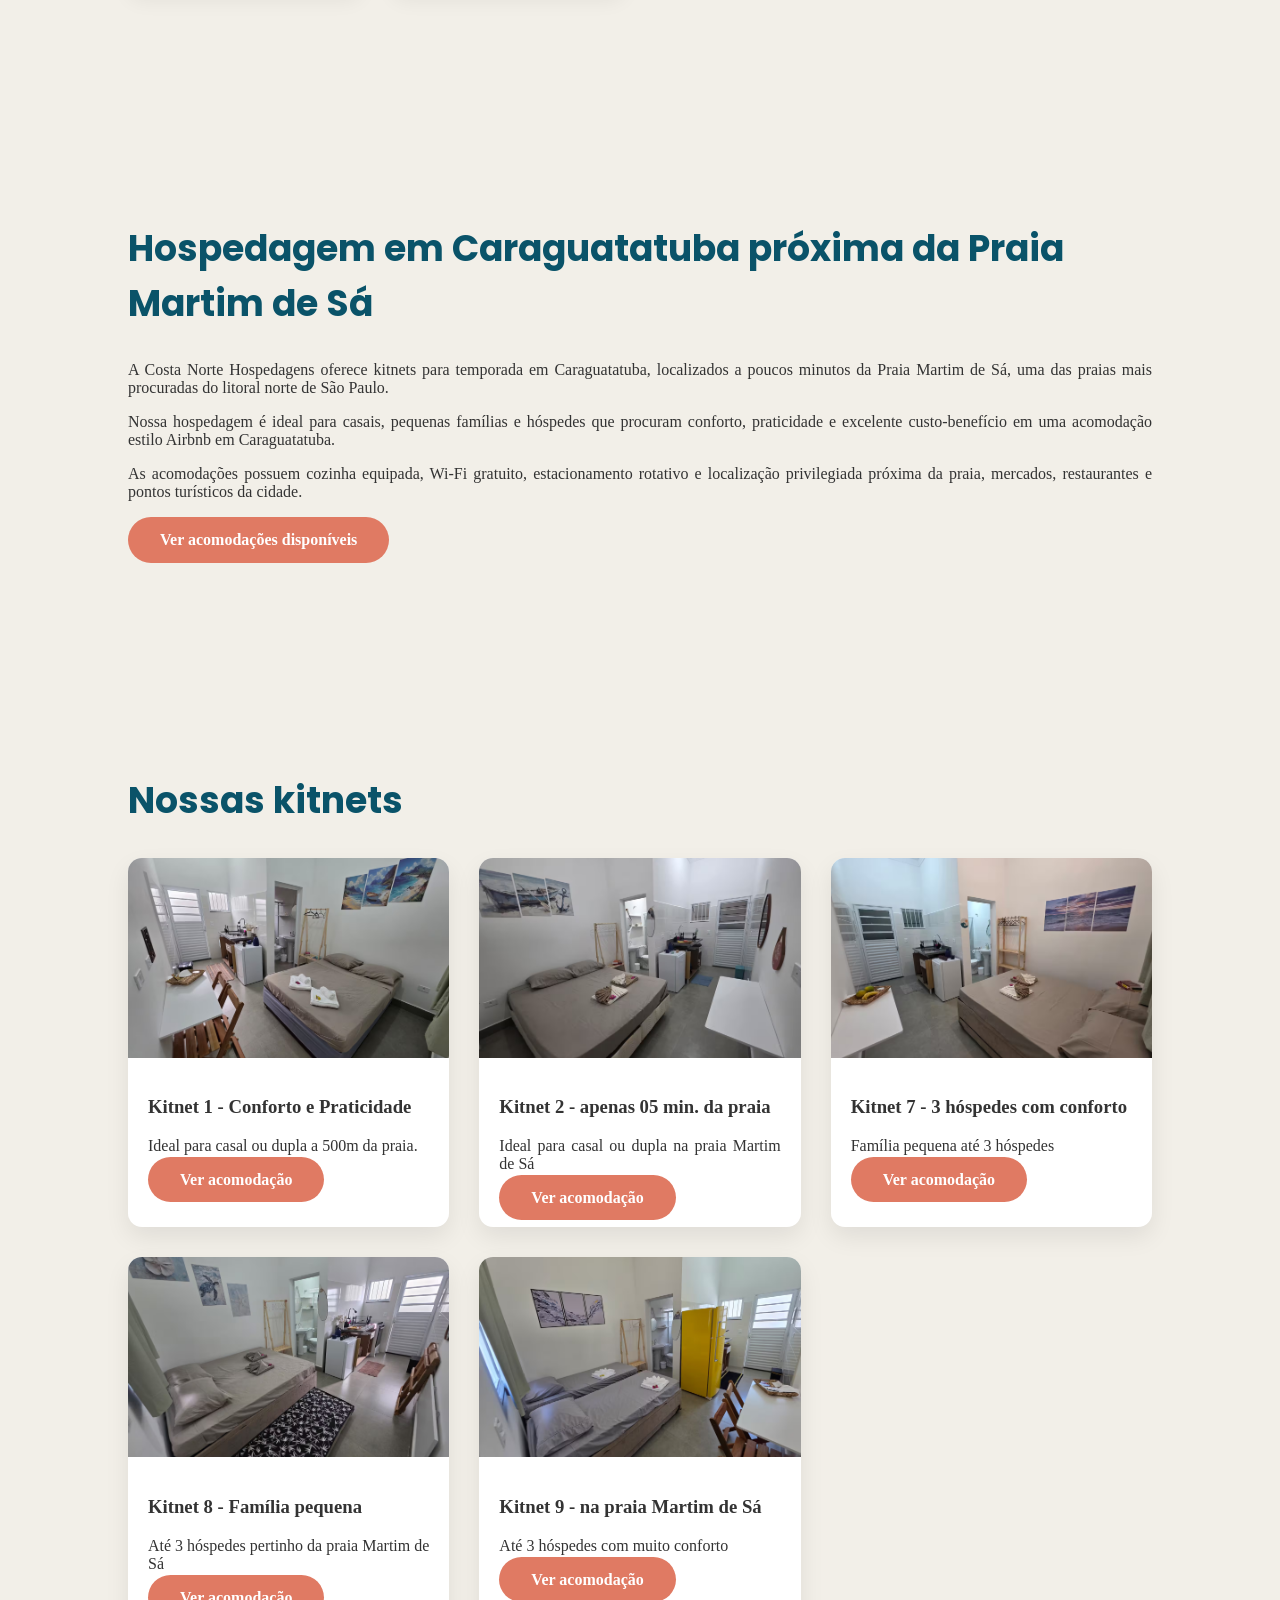
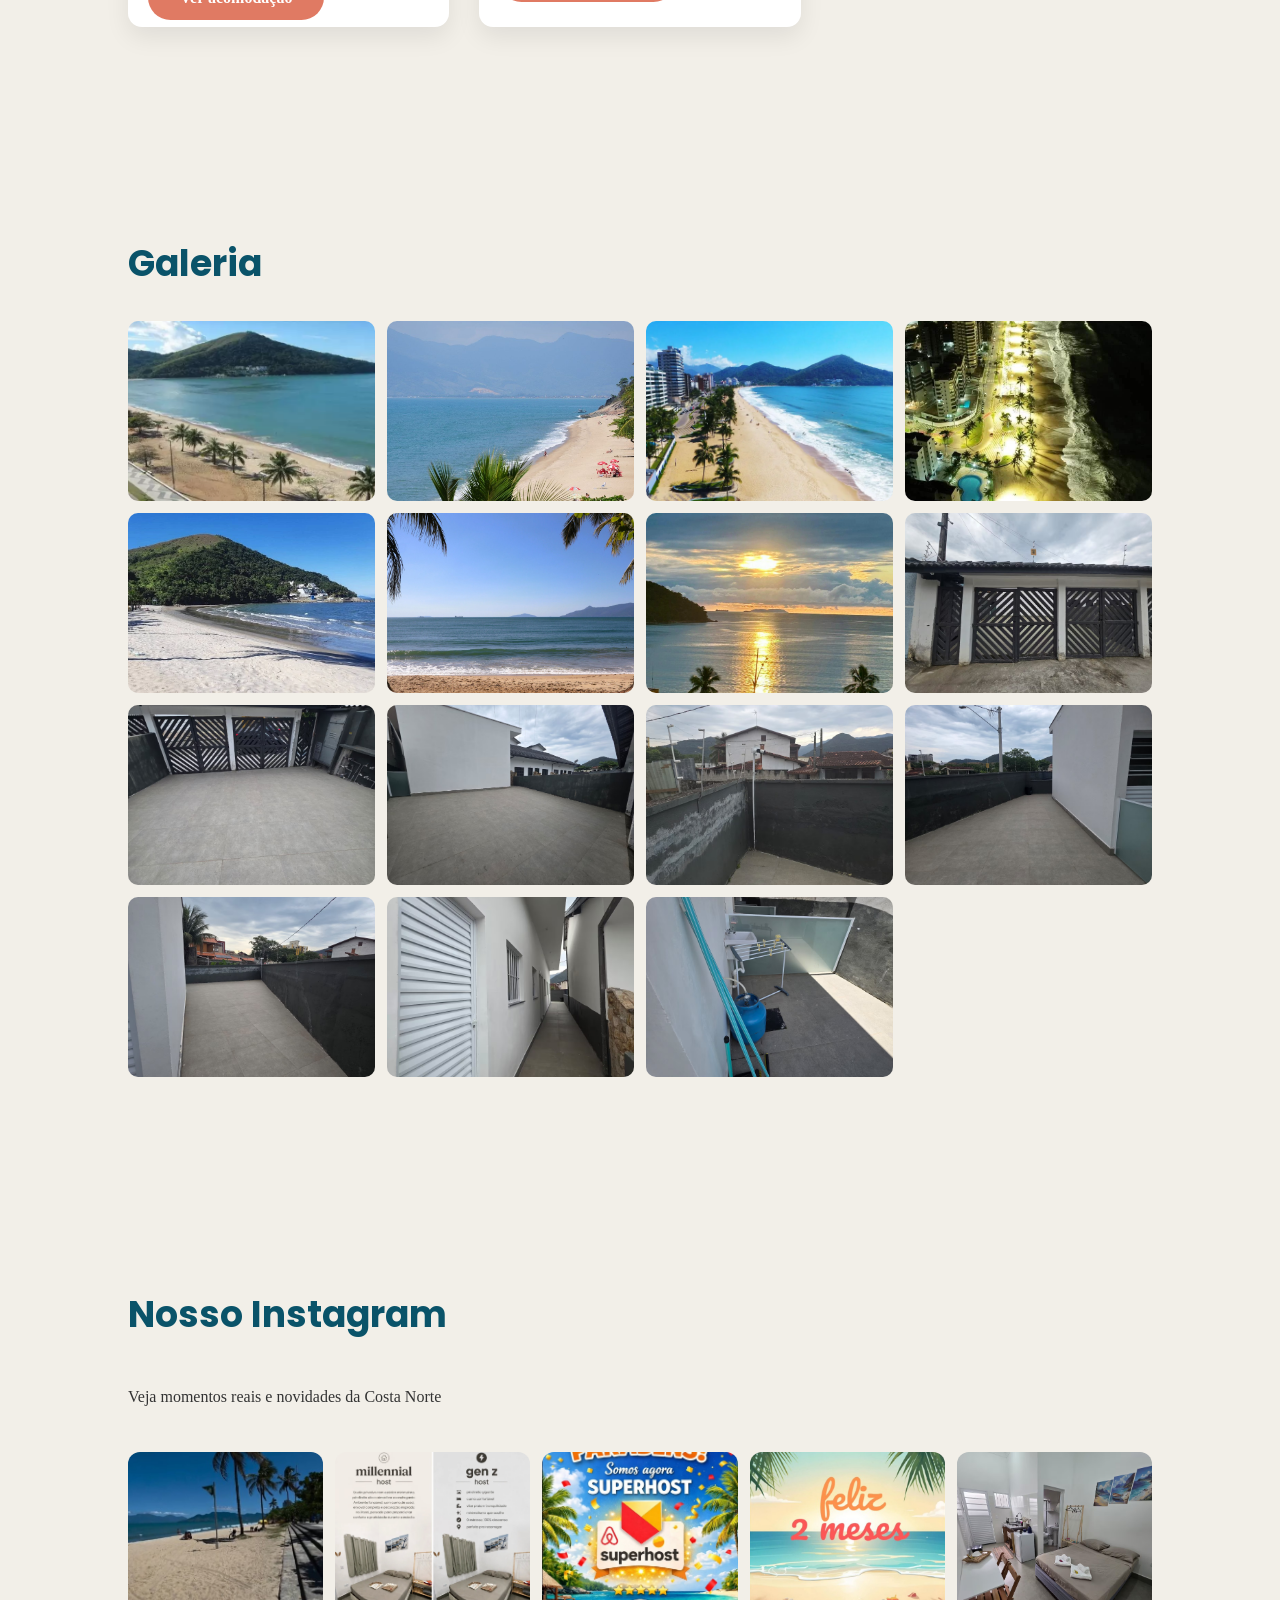
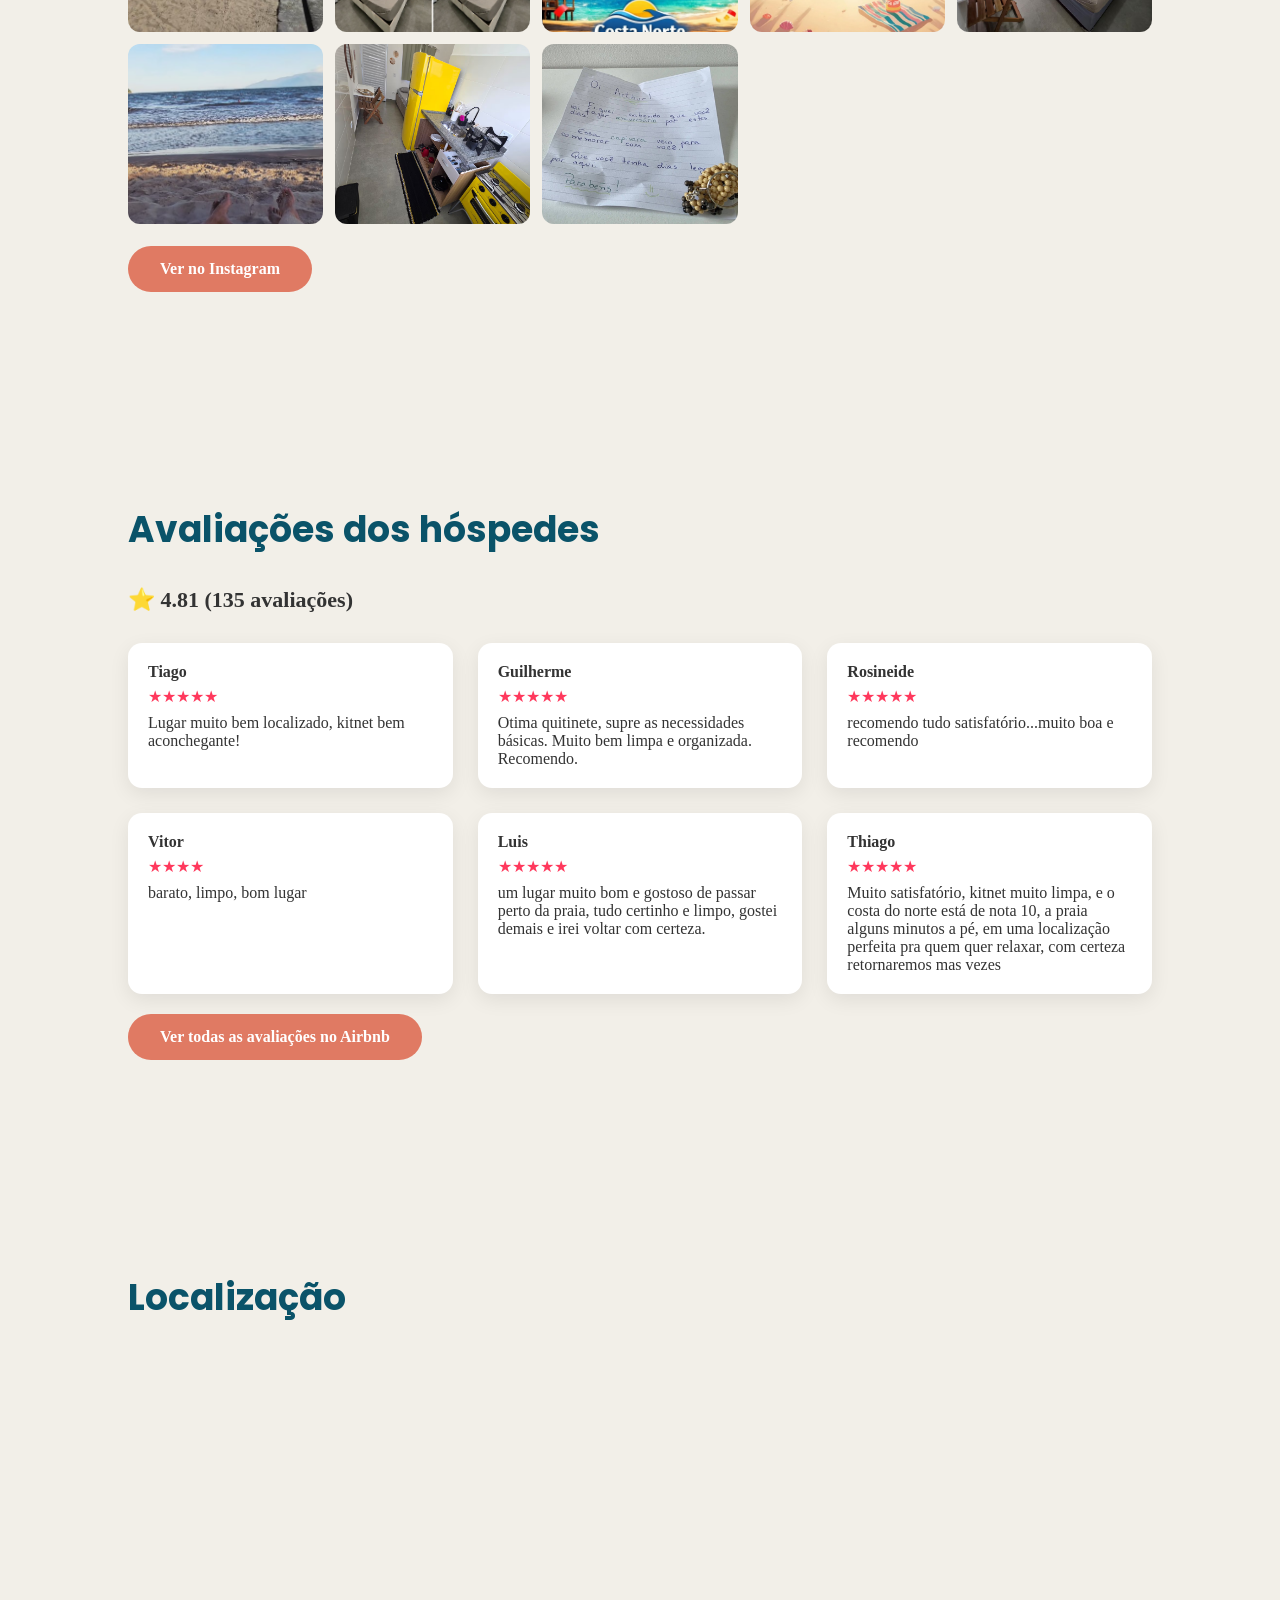
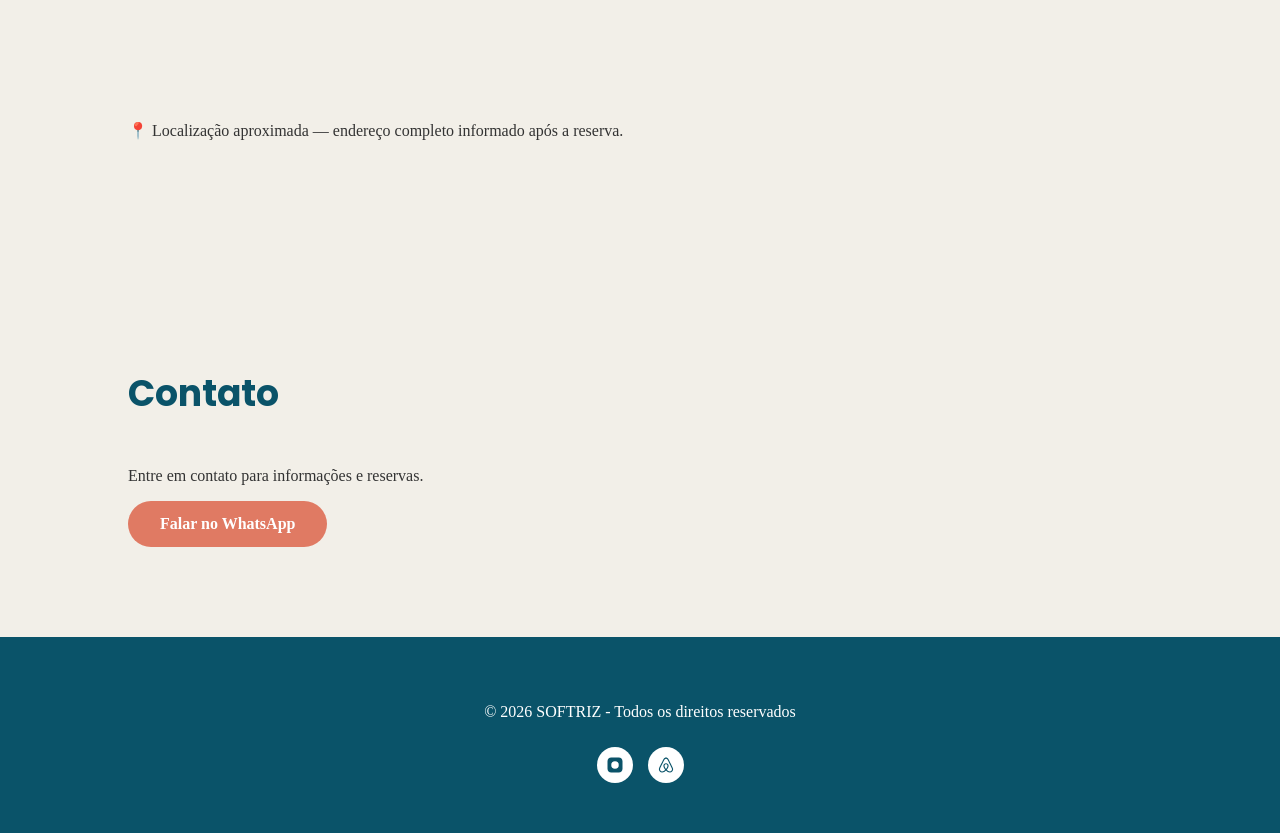
==== commit 0b69970d: "melhorias SEO" ====
--- a/index.html
+++ b/index.html
@@ -60,9 +60,13 @@
             "https://www.costanortehospedagens.com.br/img/kitnet1/2.webp",
             "https://www.costanortehospedagens.com.br/img/kitnet2/1.webp",
             "https://www.costanortehospedagens.com.br/img/kitnet2/2.webp",
-            "https://www.costanortehospedagens.com.br/img/kitnet3/1.webp",
-            "https://www.costanortehospedagens.com.br/img/kitnet3/2.webp",
-            "https://www.costanortehospedagens.com.br/img/fachada.jpg"
+            "https://www.costanortehospedagens.com.br/img/kitnet7/1.webp",
+            "https://www.costanortehospedagens.com.br/img/kitnet7/2.webp",
+            "https://www.costanortehospedagens.com.br/img/kitnet8/1.webp",
+            "https://www.costanortehospedagens.com.br/img/kitnet8/2.webp",
+            "https://www.costanortehospedagens.com.br/img/kitnet9/1.webp",
+            "https://www.costanortehospedagens.com.br/img/kitnet9/2.webp",
+            "https://www.costanortehospedagens.com.br/img/exterior/1.webp"
         ],
 
         "address": {
--- a/index.css
+++ b/index.css
@@ -192,14 +192,14 @@
     z-index: 1;
 }
 
-/* .hero-overlay {
+.hero-overlay {
     position: absolute;
     inset: 0;
 
     background: rgba(0, 0, 0, 0.45);
 
     z-index: 2;
-} */
+}
 
 .hero-content {
     position: relative;
@@ -290,7 +290,7 @@
     display: grid;
     grid-template-columns: repeat(auto-fit, minmax(200px, 1fr));
     gap: 30px;
-    margin-top: 30px;
+    margin-bottom: 1rem;
 }
 
 .feature {
@@ -484,7 +484,8 @@
 #instagram div,
 #contato div,
 .seo-content div,
-#avaliacoes>div:last-child {
+#avaliacoes>div:last-child,
+#sobre div:not(.features) {
     display: flex;
 }
 
